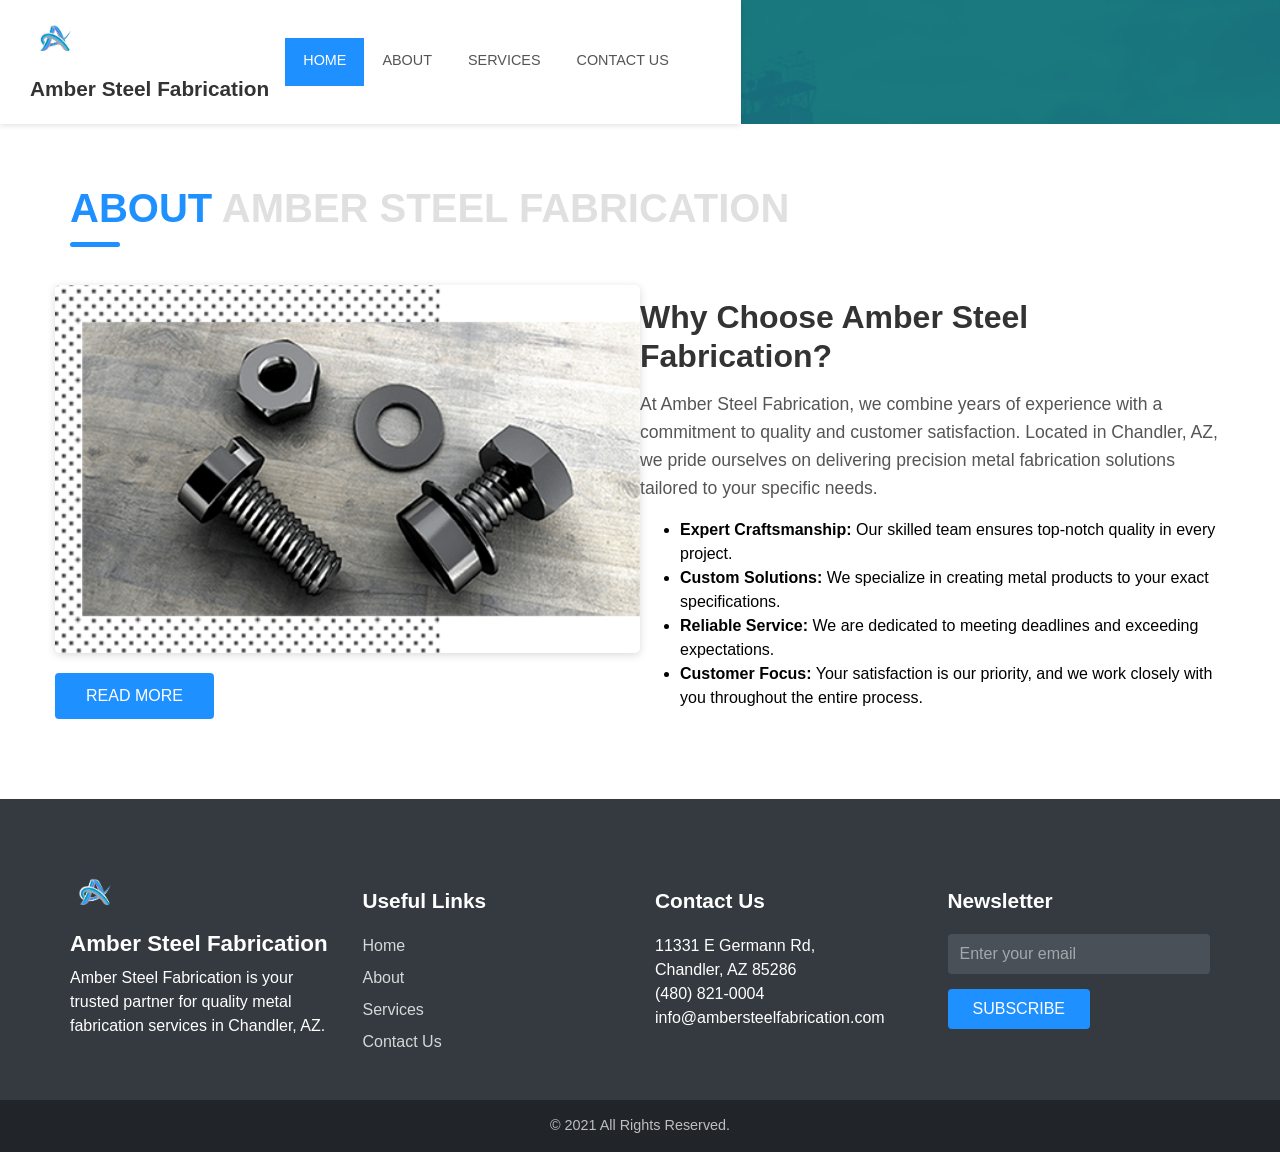
==== about.html @ 75a1a499 "Add files via upload" ====
<!DOCTYPE html>
<html>

<head>
  <!-- Basic -->
  <meta charset="utf-8" />
  <meta http-equiv="X-UA-Compatible" content="IE=edge" />
  <!-- Mobile Metas -->
  <meta name="viewport" content="width=device-width, initial-scale=1, shrink-to-fit=no" />
  <!-- Site Metas -->
  <meta name="keywords" content="" />
  <meta name="description" content="" />
  <meta name="author" content="" />

  <title>ABOUT</title>

  <!-- bootstrap core css -->
  <link rel="stylesheet" type="text/css" href="css/bootstrap.css" />

  <!-- fonts style -->
  <link href="https://fonts.googleapis.com/css?family=Open+Sans:400,700|Poppins:400,600,700&display=swap" rel="stylesheet" />

  <!-- Custom styles for this template -->
  <link href="css/style.css" rel="stylesheet" />
  <!-- responsive style -->
  <link href="css/responsive.css" rel="stylesheet" />
</head>

<body class="sub_page">
  <div class="hero_area">
       <!-- header section strats -->

<header class="header_section">
  <div class="container-fluid">
      <nav class="navbar navbar-expand-lg custom_nav-container">
          <a class="navbar-brand" href="index.html">
              <img src="images/logo.png" alt="" style="width: 50px; height: auto;" />
              <span>
                  Amber Steel Fabrication
              </span>
          </a>
          <button class="navbar-toggler" type="button" data-toggle="collapse" data-target="#navbarSupportedContent"
              aria-controls="navbarSupportedContent" aria-expanded="false" aria-label="Toggle navigation">
              <span class="navbar-toggler-icon"></span>
          </button>

          <div class="collapse navbar-collapse ml-auto" id="navbarSupportedContent">
              <ul class="navbar-nav  ">
                  <li class="nav-item active">
                      <a class="nav-link" href="index.html">Home <span class="sr-only">(current)</span></a>
                  </li>
                  <li class="nav-item">
                      <a class="nav-link" href="about.html">About</a>
                  </li>
                  <li class="nav-item">
                      <a class="nav-link" href="service.html">Services</a>
                  </li>
                  <li class="nav-item">
                      <a class="nav-link" href="contact.html">Contact us</a>
                  </li>
              </ul>
              <form class="form-inline my-2 my-lg-0 ml-0 ml-lg-4 mb-3 mb-lg-0">
                
                  <button class="btn  my-2 my-sm-0 nav_search-btn" type="submit"></button>
              </form>
          </div>
      </nav>
  </div>
</header>
<!-- end header section -->
  </div>

  <!-- about section -->
<section class="about_section layout_padding">
  <div class="container">
      <div class="heading_container">
          <h2><span>About</span> Amber Steel Fabrication</h2>
      </div>
      <div class="row">
          <div class="col-md-6 px-0">
              <div class="img_container">
                  <div class="img-box">
                      <img src="images/about-img.png" alt="" style="width: 100%; height: auto;" />
                  </div>
                  <div class="btn-box">
                      <a href="about.html">
                          Read More
                      </a>
                  </div>
              </div>
          </div>
          <div class="col-md-6 px-0">
              <div class="detail-box">
                  <h3>
                      Why Choose Amber Steel Fabrication?
                  </h3>
                  <p>
                      At Amber Steel Fabrication, we combine years of experience with a commitment to quality and
                      customer satisfaction. Located in Chandler, AZ, we pride ourselves on delivering precision metal
                      fabrication solutions tailored to your specific needs.
                  </p>
                  <ul style="color: black;">
                      <li><strong>Expert Craftsmanship:</strong> Our skilled team ensures top-notch quality in every
                          project.</li>
                      <li><strong>Custom Solutions:</strong> We specialize in creating metal products to your exact
                          specifications.</li>
                      <li><strong>Reliable Service:</strong> We are dedicated to meeting deadlines and exceeding
                          expectations.</li>
                      <li><strong>Customer Focus:</strong> Your satisfaction is our priority, and we work closely with
                          you throughout the entire process.</li>
                  </ul>
              </div>
          </div>
      </div>
  </div>
</section>
<!-- end about section -->

  <!-- info section -->
<section class="info_section ">
  <div class="container">
      <div class="row">
          <div class="col-md-3">
              <div class="info_logo">
                  <a class="navbar-brand" href="index.html">
                      <img src="images/logo.png" alt="" style="width: 50px; height: auto;" />
                      <span>
                          Amber Steel Fabrication
                      </span>
                  </a>
                  <p>
                      Amber Steel Fabrication is your trusted partner for quality metal fabrication services in
                      Chandler, AZ.
                  </p>
              </div>
          </div>
          <div class="col-md-3">
              <div class="info_links">
                  <h5>
                      Useful Links
                  </h5>
                  <ul>
                      <li>
                          <a href="index.html">
                              Home
                          </a>
                      </li>
                      <li>
                          <a href="about.html">
                              About
                          </a>
                      </li>
                      <li>
                          <a href="service.html">
                              Services
                          </a>
                      </li>
                      <li>
                          <a href="contact.html">
                              Contact Us
                          </a>
                      </li>
                  </ul>
              </div>
          </div>
          <div class="col-md-3">
              <div class="info_info">
                  <h5>
                      Contact Us
                  </h5>
                  <p>
                      11331 E Germann Rd,<br>
                      Chandler, AZ 85286<br>
                      (480) 821-0004<br>
                      info@ambersteelfabrication.com
                  </p>
              </div>
          </div>
          <div class="col-md-3">
              <div class="info_form ">
                  <h5>
                      Newsletter
                  </h5>
                  <form action="">
                      <input type="email" placeholder="Enter your email">
                      <button>
                          Subscribe
                      </button>
                  </form>
              </div>
          </div>
      </div>
  </div>
</section>
<!-- end info_section -->




  <!-- footer section -->
  <footer class="container-fluid footer_section">
    <p>
      &copy; 2021 All Rights Reserved. 
    </p>
  </footer>
  <!-- footer section -->

  <script type="text/javascript" src="js/jquery-3.4.1.min.js"></script>
  <script type="text/javascript" src="js/bootstrap.js"></script>
</body>

</html>
---- css/style.css ----
body {
  font-family: "Roboto", sans-serif; /* Changed font */
  color: #e0e0e0; /* Updated text color */
  background-color: #121212; /* Updated dark background */
}

.layout_padding {
  padding: 60px 0; /* Slightly reduced padding */
}

.layout_padding2 {
  padding: 35px 0; /* Reduced padding */
}

.layout_padding2-top {
  padding-top: 35px; /* Reduced padding */
}

.layout_padding2-bottom {
  padding-bottom: 35px; /* Reduced padding */
}

.layout_padding-top {
  padding-top: 60px; /* Slightly reduced padding */
}

.layout_padding-bottom {
  padding-bottom: 60px; /* Slightly reduced padding */
}

.heading_container {
  display: -webkit-box;
  display: -ms-flexbox;
  display: flex;
  -webkit-box-pack: start; /* Align headings to the left */
      -ms-flex-pack: start;
          justify-content: flex-start;
}

.heading_container h2 {
  position: relative;
  font-weight: 700; /* Bolder heading font */
  text-transform: uppercase;
  padding-bottom: 15px; /* Increased padding */
  font-size: 2.5rem; /* Increased font size */
}

.heading_container h2::before {
  content: "";
  width: 50px; /* Slightly wider */
  height: 5px; /* Reduced height */
  background-color: #1e90ff; /* Updated primary blue */
  border-radius: 5px; /* Less rounded */
  position: absolute;
  bottom: 0;
  left: 0;
}

/*header section*/
.hero_area {
  height: 85vh; /* Reduced height */
  background-image: url(../images/hero-bg.jpg);
  background-size: cover;
  background-position: center; /* Center the background image */
  background-color: rgba(0, 123, 255, 0.8); /* Semi-transparent blue overlay */
  background-blend-mode: overlay; /* Apply overlay blend mode */
  display: -webkit-box;
  display: -ms-flexbox;
  display: flex;
  -webkit-box-align: center;
      -ms-flex-align: center;
          align-items: center; /* Vertically center content */
  position: relative; /* Ensure position for overlay */
}
.hero_area::before {
  content: "";
  position: absolute;
  top: 0;
  left: 0;
  width: 100%;
  height: 100%;
  background: rgba(0, 0, 0, 0.5); /* Dark overlay */
  z-index: 0;
}
.hero_area > * {
  position: relative;
  z-index: 1;
}

.hero_area .top_nav {
  background-color: rgba(28, 28, 28, 0.9); /* Darker transparent background */
  padding: 8px 0; /* Reduced padding */
}

.hero_area .top_nav .contact_link-container {
  display: -webkit-box;
  display: -ms-flexbox;
  display: flex;
  -webkit-box-pack: end; /* Align to the right */
      -ms-flex-pack: end;
          justify-content: flex-end;
}

.hero_area .top_nav .contact_link-container a {
  display: -webkit-box;
  display: -ms-flexbox;
  display: flex;
  -webkit-box-align: center;
      -ms-flex-align: center;
          align-items: center;
  color: #fff; /* White text color */
  font-size: 14px; /* Reduced font size */
  padding: 0 15px; /* Reduced padding */
  border-right: 1px solid rgba(255, 255, 255, 0.3); /* Lighter border */
}

.hero_area .top_nav .contact_link-container a:last-child {
  border-right: none; /* Remove border on last item */
}

.hero_area .top_nav .contact_link-container a img {
  width: 14px; /* Reduced image size */
  margin-right: 5px; /* Increased margin */
}

.sub_page .hero_area {
  height: auto;
}

.sub_page .custom_nav-container.navbar-expand-lg .navbar-nav .nav-item .nav-link {
  padding-bottom: 15px; /* Reduced padding */
}

.hero_area.sub_pages {
  height: auto;
}

.header_section {
  padding: 15px 0; /* Added padding */
  background-color: #fff; /* White background */
  -webkit-box-shadow: 0 2px 5px rgba(0, 0, 0, 0.1);
          box-shadow: 0 2px 5px rgba(0, 0, 0, 0.1); /* Subtle shadow */
}

.header_section .container-fluid {
  padding-right: 30px; /* Increased padding */
  padding-left: 30px; /* Increased padding */
}

.header_section .nav_container {
  margin: 0 auto;
}

#navbarSupportedContent {
  -webkit-box-pack: justify;
      -ms-flex-pack: justify;
          justify-content: space-between;
  padding: 0; /* Removed padding */
}

.custom_nav-container.navbar-expand-lg {
  z-index: 99999;
  padding: 0;
  -webkit-box-align: center;
      -ms-flex-align: center;
          align-items: center;
}

.custom_nav-container.navbar-expand-lg .navbar-nav .nav-item .nav-link {
  padding: 12px 18px; /* Adjusted padding */
  color: #555; /* Darker text */
  text-align: center;
  text-transform: uppercase;
  font-size: 0.9rem; /* Slightly smaller font */
  -webkit-transition: all 0.3s ease;
  transition: all 0.3s ease; /* Smooth transition */
}

.custom_nav-container.navbar-expand-lg .navbar-nav .nav-item:hover .nav-link, .custom_nav-container.navbar-expand-lg .navbar-nav .nav-item.active .nav-link {
  background-color: #1e90ff; /* Updated primary blue */
  color: #fff;
}

.custom_nav-container.navbar-expand-lg .form-inline input {
  background-color: #f2f2f2; /* Light gray */
  border: 1px solid #ddd; /* Added border */
  outline: none;
  width: 220px; /* Reduced width */
  height: 38px; /* Reduced height */
  border-radius: 4px; /* Less rounded */
  padding-left: 12px; /* Reduced padding */
  color: #555;
}

.custom_nav-container.navbar-expand-lg .form-inline input::-webkit-input-placeholder {
  color: #999;
}

.custom_nav-container.navbar-expand-lg .form-inline input:-ms-input-placeholder {
  color: #999;
}

.custom_nav-container.navbar-expand-lg .form-inline input::-ms-input-placeholder {
  color: #999;
}

.custom_nav-container.navbar-expand-lg .form-inline input::placeholder {
  color: #999;
}

.custom_nav-container.navbar-expand-lg .form-inline button {
  margin-left: -40px; /* Adjusted margin */
  background: none; /* Transparent background */
  border: none;
  color: #555;
  cursor: pointer;
}

a,
a:hover,
a:focus {
  text-decoration: none;
}

a:hover,
a:focus {
  color: #1e90ff; /* Updated primary blue on hover */
}

.btn,
.btn:focus {
  outline: none !important;
  -webkit-box-shadow: none;
          box-shadow: none;
}

.custom_nav-container .nav_search-btn {
  background-image: url(../images/search-icon.png);
  background-size: 16px; /* Reduced size */
  background-repeat: no-repeat;
  background-position: center; /* Center the icon */
  width: 32px; /* Reduced width */
  height: 32px; /* Reduced height */
  padding: 0;
  border: none;
  opacity: 0.7; /* Reduced opacity */
  -webkit-transition: opacity 0.3s ease;
  transition: opacity 0.3s ease;
}

.custom_nav-container .nav_search-btn:hover {
  opacity: 1; /* Full opacity on hover */
}

.navbar-brand {
  display: -webkit-box;
  display: -ms-flexbox;
  display: flex;
  -webkit-box-orient: vertical;
  -webkit-box-direction: normal;
      -ms-flex-direction: column;
          flex-direction: column;
  -webkit-box-align: start;
      -ms-flex-align: start;
          align-items: flex-start;
}

.navbar-brand img {
  width: 35px; /* Reduced image size */
  margin-bottom: 3px; /* Added margin */
}

.navbar-brand span {
  font-weight: 700; /* Bolder font */
  color: #333;
  font-size: 1.3rem;
}

.custom_nav-container .navbar-toggler {
  outline: none;
  border: none; /* Remove border */
}

.custom_nav-container .navbar-toggler .navbar-toggler-icon {
  background-image: url(../images/menu.png);
  background-size: 40px; /* Reduced size */
}

/*end header section*/
/* slider section */
.slider_section {
  display: -webkit-box;
  display: -ms-flexbox;
  display: flex;
  -webkit-box-orient: vertical;
  -webkit-box-direction: normal;
      -ms-flex-direction: column;
          flex-direction: column;
  height: 70vh; /* Reduced height */
  -webkit-box-pack: center;
      -ms-flex-pack: center;
          justify-content: center;
  background-image: url(../images/slider-bg.jpg);
  background-size: cover;
  background-position: center;
  color: #fff; /* White text color */
  text-align: center; /* Center align text */
  position: relative;
}
.slider_section::before {
  content: "";
  position: absolute;
  top: 0;
  left: 0;
  width: 100%;
  height: 100%;
  background: rgba(0, 0, 0, 0.4); /* Slightly lighter overlay */
  z-index: 0;
}
.slider_section > * {
  position: relative;
  z-index: 1;
}

.slider_section .row {
  -webkit-box-align: center;
      -ms-flex-align: center;
          align-items: center;
}

.slider_section .detail-box {
  width: 80%; /* Adjusted width */
  margin: 0 auto;
}

.slider_section .detail-box h1 {
  text-transform: uppercase;
  font-size: 3rem; /* Reduced font size */
  color: #fff; /* White color */
  line-height: 45px; /* Adjusted line height */
  font-weight: 700; /* Bolder font */
  margin-bottom: 15px; /* Added margin */
}

.slider_section .detail-box h1 span {
  color: #ffc107; /* Accent color */
}

.slider_section .detail-box p {
  margin-top: 15px;
  font-size: 1.1rem; /* Increased font size */
  color: rgba(255, 255, 255, 0.8); /* Lighter text */
}

.slider_section .detail-box .btn-box {
  display: -webkit-box;
  display: -ms-flexbox;
  display: flex;
  -webkit-box-pack: center;
      -ms-flex-pack: center;
          justify-content: center;
  margin-top: 25px;
}

.slider_section .detail-box .btn-box a {
  width: 160px; /* Reduced width */
  text-align: center;
  margin: 5px;
}

.slider_section .detail-box .btn-box .btn-1 {
  display: inline-block;
  padding: 10px 25px; /* Adjusted padding */
  background-color: #1e90ff; /* Updated primary blue */
  color: #ffffff;
  -webkit-transition: all 0.3s;
  transition: all 0.3s;
  border: 1px solid transparent;
  border-radius: 4px; /* Added border-radius */
}

.slider_section .detail-box .btn-box .btn-1:hover {
  background-color: transparent;
  border-color: #fff; /* White border */
  color: #fff;
}

.slider_section .detail-box .btn-box .btn-2 {
  display: inline-block;
  padding: 10px 25px; /* Adjusted padding */
  background-color: rgba(255, 255, 255, 0.2); /* Transparent white */
  color: #ffffff;
  -webkit-transition: all 0.3s;
  transition: all 0.3s;
  border: 1px solid transparent;
  border-radius: 4px; /* Added border-radius */
}

.slider_section .detail-box .btn-box .btn-2:hover {
  background-color: #fff;
  color: #333;
}

.slider_section .img-box {
  display: none; /* Hide image box */
}

.slider_section .idicator_container {
  position: absolute; /* Changed to absolute */
  bottom: 20px; /* Adjusted bottom */
  left: 0;
  right: 0;
}

.slider_section ol.carousel-indicators {
  margin: 0 auto; /* Center indicators */
  bottom: 0; /* Adjusted bottom */
  -webkit-box-pack: center;
      -ms-flex-pack: center;
          justify-content: center;
  width: auto; /* Adjusted width */
}

.slider_section ol.carousel-indicators li {
  width: 12px; /* Reduced width */
  height: 12px; /* Reduced height */
  border-radius: 50%; /* Fully rounded */
  text-align: center;
  background-color: rgba(255, 255, 255, 0.5); /* Semi-transparent white */
  opacity: 1;
  border: none;
  margin: 0 5px; /* Adjusted margin */
}

.slider_section ol.carousel-indicators li.active {
  background-color: #fff; /* White color */
}

.about_section {
  background-color: #fff; /* White background */
}

.about_section .row {
  -webkit-box-align: center;
      -ms-flex-align: center;
          align-items: center;
}

.about_section .heading_container {
  -webkit-box-pack: start;
      -ms-flex-pack: start;
          justify-content: flex-start;
  margin-bottom: 30px;
  text-align: left; /* Align text to the left */
}

.about_section .heading_container h2 span {
  color: #1e90ff; /* Updated primary blue */
}

.about_section .heading_container h2::before {
  left: 0; /* Align to the left */
  -webkit-transform: translateX(0);
          transform: translateX(0);
}

.about_section .img_container {
  margin-right: 0; /* Removed margin */
  margin-bottom: 20px; /* Added margin */
}

.about_section .img_container .img-box img {
  width: 100%;
  border-radius: 5px; /* Added border-radius */
  -webkit-box-shadow: 0 2px 8px rgba(0, 0, 0, 0.15);
          box-shadow: 0 2px 8px rgba(0, 0, 0, 0.15); /* Subtle shadow */
}

.about_section .img_container .btn-box {
  display: -webkit-box;
  display: -ms-flexbox;
  display: flex;
  -webkit-box-pack: start;
      -ms-flex-pack: start;
          justify-content: flex-start;
  margin-top: 20px;
}

.about_section .img_container .btn-box a {
  display: inline-block;
  padding: 10px 30px; /* Adjusted padding */
  background-color: #1e90ff; /* Updated primary blue */
  color: #ffffff;
  -webkit-transition: all 0.3s;
  transition: all 0.3s;
  border: 1px solid transparent;
  text-transform: uppercase;
  border-radius: 4px; /* Added border-radius */
}

.about_section .img_container .btn-box a:hover {
  background-color: transparent;
  border-color: #1e90ff; /* Updated primary blue border */
  color: #1e90ff;
}

.about_section .detail-box {
  background-color: transparent; /* Transparent background */
  padding: 0; /* Removed padding */
}

.about_section .detail-box h3 {
  font-size: 2rem;
  font-weight: 700;
  margin-bottom: 15px;
  color: #333;
}

.about_section .detail-box p {
  font-size: 1.1rem;
  line-height: 1.6;
  color: #555;
}

.service_section {
  background-color: #f8f9fa; /* Light gray background */
  margin-bottom: 70px; /* Reduced margin */
}

.service_section .heading_container {
  color: #333;
  text-align: center; /* Center align heading */
}

.service_section .heading_container h2::before {
  left: 50%;
  -webkit-transform: translateX(-50%);
          transform: translateX(-50%);
}

.service_section .service_container {
  display: -webkit-box;
  display: -ms-flexbox;
  display: flex;
  -ms-flex-wrap: wrap;
      flex-wrap: wrap;
  -webkit-box-pack: center;
      -ms-flex-pack: center;
          justify-content: center;
}

.service_section .service_container .box {
  -ms-flex-preferred-size: 30%; /* Adjusted size */
      flex-basis: 30%;
  margin: 15px; /* Increased margin */
  background-color: #fff; /* White background */
  padding: 20px; /* Increased padding */
  text-align: center;
  border-radius: 5px; /* Added border-radius */
  -webkit-box-shadow: 0 2px 8px rgba(0, 0, 0, 0.15);
          box-shadow: 0 2px 8px rgba(0, 0, 0, 0.15); /* Subtle shadow */
  -webkit-transition: -webkit-transform 0.3s ease;
  transition: -webkit-transform 0.3s ease;
  transition: transform 0.3s ease;
  transition: transform 0.3s ease, -webkit-transform 0.3s ease;
}

.service_section .service_container .box:hover {
  -webkit-transform: translateY(-5px);
          transform: translateY(-5px); /* Slight lift on hover */
}

.service_section .service_container .box .img-box img {
  width: 100%;
  border-radius: 5px; /* Added border-radius */
}

.service_section .service_container .box .detail-box {
  margin-top: 20px;
}

.service_section .service_container .box .detail-box h6 {
  font-size: 1.2rem;
  font-weight: 600;
  text-transform: uppercase;
  margin-bottom: 15px;
  color: #333;
}

.service_section .service_container .box .detail-box p {
  font-size: 1rem;
  line-height: 1.5;
  color: #555;
}

.service_section .service_container .box .detail-box a {
  display: inline-block;
  padding: 8px 25px; /* Adjusted padding */
  background-color: #1e90ff; /* Updated primary blue */
  color: #ffffff;
  -webkit-transition: all 0.3s;
  transition: all 0.3s;
  border: 1px solid transparent;
  margin-top: 15px;
  border-radius: 4px; /* Added border-radius */
}

.service_section .service_container .box .detail-box a:hover {
  background-color: transparent;
  border-color: #1e90ff; /* Updated primary blue border */
  color: #1e90ff;
}

.product_section {
  background-color: #fff; /* White background */
}

.product_section .heading_container {
  text-align: center;
  margin-bottom: 30px;
}

.product_section .heading_container h2::before {
  left: 50%;
  -webkit-transform: translateX(-50%);
          transform: translateX(-50%);
}

.product_section .product_container {
  display: -webkit-box;
  display: -ms-flexbox;
  display: flex;
  -ms-flex-wrap: wrap;
      flex-wrap: wrap;
  -webkit-box-pack: center;
      -ms-flex-pack: center;
          justify-content: center;
  padding-top: 20px;
}

.product_section .product_container .box {
  width: 240px; /* Adjusted width */
  margin: 15px; /* Increased margin */
  border-radius: 5px; /* Added border-radius */
  overflow: hidden; /* Hide overflow */
  -webkit-box-shadow: 0 2px 8px rgba(0, 0, 0, 0.15);
          box-shadow: 0 2px 8px rgba(0, 0, 0, 0.15); /* Subtle shadow */
  -webkit-transition: -webkit-transform 0.3s ease;
  transition: -webkit-transform 0.3s ease;
  transition: transform 0.3s ease;
  transition: transform 0.3s ease, -webkit-transform 0.3s ease;
}

.product_section .product_container .box:hover {
  -webkit-transform: scale(1.05);
          transform: scale(1.05); /* Slight zoom on hover */
}

.product_section .product_container .box img {
  width: 100%;
  height: auto;
  display: block;
}

.product_section .btn-box {
  display: -webkit-box;
  display: -ms-flexbox;
  display: flex;
  -webkit-box-pack: center;
      -ms-flex-pack: center;
          justify-content: center;
  margin-top: 35px;
}

.product_section .btn-box a {
  display: inline-block;
  padding: 10px 30px; /* Adjusted padding */
  background-color: #1e90ff; /* Updated primary blue */
  color: #ffffff;
  -webkit-transition: all 0.3s;
  transition: all 0.3s;
  border: 1px solid transparent;
  text-transform: uppercase;
  border-radius: 4px; /* Added border-radius */
}

.product_section .btn-box a:hover {
  background-color: transparent;
  border-color: #1e90ff; /* Updated primary blue border */
  color: #1e90ff;
}

.client_section {
  background-image: url(../images/client-bg.jpg);
  background-size: cover;
  background-position: center;
  color: #fff;
  text-align: center;
  padding: 70px 0; /* Adjusted padding */
}

.client_section .heading_container {
  -webkit-box-pack: center;
      -ms-flex-pack: center;
          justify-content: center;
  margin-bottom: 40px;
}

.client_section .heading_container h2::before {
  left: 50%;
  -webkit-transform: translateX(-50%);
          transform: translateX(-50%);
}

.client_section #carouselExampleControls {
  padding: 0 15%; /* Adjusted padding */
}

.client_section .box {
  display: -webkit-box;
  display: -ms-flexbox;
  display: flex;
  -webkit-box-orient: vertical;
  -webkit-box-direction: normal;
      -ms-flex-direction: column;
          flex-direction: column;
  -webkit-box-align: center;
      -ms-flex-align: center;
          align-items: center;
  margin: 35px; /* Reduced margin */
}

.client_section .box .img-box {
  width: 120px; /* Adjusted width */
  height: 120px; /* Adjusted height */
  border-radius: 50%; /* Circular */
  overflow: hidden;
  margin-bottom: 20px; /* Added margin */
}

.client_section .box .img-box img {
  width: 100%;
  height: 100%;
  -o-object-fit: cover;
     object-fit: cover;
}

.client_section .box .detail-box {
  display: -webkit-box;
  display: -ms-flexbox;
  display: flex;
  -webkit-box-orient: vertical;
  -webkit-box-direction: normal;
      -ms-flex-direction: column;
          flex-direction: column;
  -webkit-box-align: center;
      -ms-flex-align: center;
          align-items: center;
  margin-top: 25px;
}

.client_section .box .detail-box h4 {
  font-weight: 600;
  font-size: 1.1rem;
  padding: 0 10px;
  border-bottom: 1px solid rgba(255, 255, 255, 0.5); /* Semi-transparent border */
  margin-bottom: 10px;
}

.client_section .box .detail-box p {
  margin-top: 15px;
  font-size: 1rem;
  line-height: 1.6;
  color: rgba(255, 255, 255, 0.8); /* Lighter text */
}

.client_section .carousel-control-prev,
.client_section .carousel-control-next {
  position: absolute;
  top: 50%;
  width: 40px; /* Reduced width */
  height: 40px; /* Reduced height */
  border: none;
  opacity: 0.7; /* Reduced opacity */
  background-repeat: no-repeat;
  background-size: 8px; /* Reduced size */
  background-position: center;
  background-color: rgba(255, 255, 255, 0.2); /* Semi-transparent white */
  border-radius: 50%; /* Circular */
  -webkit-transform: translateY(-50%);
          transform: translateY(-50%);
  -webkit-transition: all 0.3s ease;
  transition: all 0.3s ease;
}

.client_section .carousel-control-prev:hover,
.client_section .carousel-control-next:hover {
  background-color: #1e90ff; /* Updated primary blue */
  opacity: 1; /* Full opacity */
}

.client_section .carousel-control-prev {
  background-image: url(../images/prev.png);
  left: 15px; /* Adjusted position */
}

.client_section .carousel-control-prev:hover {
  background-image: url(../images/prev-white.png);
}

.client_section .carousel-control-next {
  left: initial;
  background-image: url(../images/next.png);
  right: 15px; /* Adjusted position */
}

.client_section .carousel-control-next:hover {
  background-image: url(../images/next-white.png);
}

.metal_section {
  background-image: url(../images/metal-bg.jpg);
  background-size: cover;
  background-position: center;
  color: #fff;
  text-align: center;
  padding: 80px 0; /* Adjusted padding */
}

.metal_section .detail-box {
  padding: 0;
}

.metal_section .detail-box h2 {
  font-size: 2.8rem;
  font-weight: 700;
  text-transform: uppercase;
  margin-bottom: 20px;
}

.metal_section .detail-box a {
  display: inline-block;
  padding: 12px 50px; /* Adjusted padding */
  background-color: #1e90ff; /* Updated primary blue */
  color: #ffffff;
  -webkit-transition: all 0.3s;
  transition: all 0.3s;
  border: 1px solid transparent;
  border-radius: 4px; /* Added border-radius */
}

.metal_section .detail-box a:hover {
  background-color: transparent;
  border-color: #fff; /* White border */
  color: #fff;
}

/* contact section */
.contact_section {
  background-color: #f8f9fa; /* Light gray background */
}

.contact_section .row {
  -webkit-box-align: center;
      -ms-flex-align: center;
          align-items: center;
}

.contact_section .heading_container {
  text-align: center;
  margin-bottom: 30px;
}

.contact_section .heading_container h2::before {
  left: 50%;
  -webkit-transform: translateX(-50%);
          transform: translateX(-50%);
}

.contact_section .contact_form-container {
  margin-top: 30px;
}

.contact_section .contact_form-container input {
  border: 1px solid #ddd; /* Added border */
  outline: none;
  color: #555;
  height: 45px;
  width: 100%;
  margin: 12px 0; /* Adjusted margin */
  padding-left: 15px;
  background-color: #fff; /* White background */
  border-radius: 4px; /* Added border-radius */
  -webkit-box-shadow: none;
          box-shadow: none; /* Removed shadow */
}

.contact_section .contact_form-container input::-webkit-input-placeholder {
  color: #999;
  text-transform: uppercase;
  font-size: 0.9rem;
}

.contact_section .contact_form-container input:-ms-input-placeholder {
  color: #999;
  text-transform: uppercase;
  font-size: 0.9rem;
}

.contact_section .contact_form-container input::-ms-input-placeholder {
  color: #999;
  text-transform: uppercase;
  font-size: 0.9rem;
}

.contact_section .contact_form-container input::placeholder {
  color: #999;
  text-transform: uppercase;
  font-size: 0.9rem;
}

.contact_section .contact_form-container input.message_input {
  height: 120px;
  resize: vertical; /* Allow vertical resizing */
}

.contact_section .contact_form-container button {
  display: inline-block;
  padding: 10px 40px; /* Adjusted padding */
  background-color: #1e90ff; /* Updated primary blue */
  color: #ffffff;
  -webkit-transition: all 0.3s;
  transition: all 0.3s;
  border: 1px solid transparent;
  text-transform: uppercase;
  margin-top: 25px;
  font-weight: 600;
  border-radius: 4px; /* Added border-radius */
}

.contact_section .contact_form-container button:hover {
  background-color: transparent;
  border-color: #1e90ff; /* Updated primary blue border */
  color: #1e90ff;
}

.contact_section .img-box img {
  width: 100%;
  border-radius: 5px; /* Added border-radius */
  -webkit-box-shadow: 0 2px 8px rgba(0, 0, 0, 0.15);
          box-shadow: 0 2px 8px rgba(0, 0, 0, 0.15); /* Subtle shadow */
}

/* end contact section */
.info_section {
  background-color: #343a40; /* Dark gray background */
  color: #fff;
  padding: 70px 0 30px 0; /* Adjusted padding */
}

.info_section h5 {
  margin: 20px 0;
  font-size: 1.3rem;
  font-weight: 600;
}

.info_section .info_logo {
  display: -webkit-box;
  display: -ms-flexbox;
  display: flex;
  -webkit-box-orient: vertical;
  -webkit-box-direction: normal;
      -ms-flex-direction: column;
          flex-direction: column;
  -webkit-box-align: start;
      -ms-flex-align: start;
          align-items: flex-start;
}

.info_section .info_logo .navbar-brand img {
  width: 40px;
}

.info_section .info_logo .navbar-brand span {
  font-size: 1.4rem;
  color: #fff;
}

.info_section .info_links ul {
  padding: 0;
}

.info_section .info_links ul li {
  list-style-type: none;
  margin-bottom: 8px; /* Added margin */
}

.info_section .info_links ul li a {
  color: rgba(255, 255, 255, 0.8); /* Lighter text */
  -webkit-transition: color 0.3s ease;
  transition: color 0.3s ease;
}

.info_section .info_links ul li a:hover {
  color: #fff;
}

.info_section .info_form form input {
  outline: none;
  border: none;
  width: 100%;
  padding: 8px 12px; /* Adjusted padding */
  border-radius: 4px; /* Added border-radius */
  background-color: #495057; /* Darker gray */
  color: #fff;
}

.info_section .info_form form input::-webkit-input-placeholder {
  color: rgba(255, 255, 255, 0.5); /* Lighter text */
}

.info_section .info_form form input:-ms-input-placeholder {
  color: rgba(255, 255, 255, 0.5); /* Lighter text */
}

.info_section .info_form form input::-ms-input-placeholder {
  color: rgba(255, 255, 255, 0.5); /* Lighter text */
}

.info_section .info_form form input::placeholder {
  color: rgba(255, 255, 255, 0.5); /* Lighter text */
}

.info_section .info_form form button {
  padding: 8px 25px; /* Adjusted padding */
  outline: none;
  border: none;
  color: #fff;
  background: #1e90ff; /* Updated primary blue */
  border-radius: 4px; /* Added border-radius */
  margin-top: 15px;
  text-transform: uppercase;
  -webkit-transition: background-color 0.3s ease;
  transition: background-color 0.3s ease;
}

.info_section .info_form form button:hover {
  background-color: #0056b3; /* Darker blue on hover */
}

.info_section .info_form .social_box {
  margin-top: 30px;
  width: 100%;
  display: -webkit-box;
  display: -ms-flexbox;
  display: flex;
  -webkit-box-pack: center;
      -ms-flex-pack: center;
          justify-content: center;
}

.info_section .info_form .social_box a {
  margin: 0 8px;
  display: -webkit-box;
  display: -ms-flexbox;
  display: flex;
  -webkit-box-align: center;
      -ms-flex-align: center;
          align-items: center;
  -webkit-box-pack: center;
      -ms-flex-pack: center;
          justify-content: center;
  width: 35px;
  height: 35px;
  border-radius: 50%;
  background-color: rgba(255, 255, 255, 0.1); /* Subtle background */
  color: #fff;
  -webkit-transition: all 0.3s ease;
  transition: all 0.3s ease;
}

.info_section .info_form .social_box a:hover {
  background-color: #1e90ff; /* Updated primary blue on hover */
}

.info_section .info_form .social_box a i {
  font-size: 1.2rem;
}

/* footer section*/
.footer_section {
  font-weight: 500;
  display: -webkit-box;
  display: -ms-flexbox;
  display: flex;
  -webkit-box-pack: center;
      -ms-flex-pack: center;
          justify-content: center;
  padding: 15px; /* Reduced padding */
  background-color: #212529; /* Even darker background */
}

.footer_section p {
  color: rgba(255, 255, 255, 0.7);
  margin: 0;
  text-align: center;
  font-size: 0.9rem;
}

.footer_section a {
  color: rgba(255, 255, 255, 0.7);
  -webkit-transition: color 0.3s ease;
  transition: color 0.3s ease;
}

.footer_section a:hover {
  color: #fff;
}

/* end footer section*/
/*# sourceMappingURL=style.css.map */
---- css/responsive.css ----
@media (max-width: 1120px) {}

@media (max-width: 992px) {
  .hero_area {
    height: auto;
  }

  .navbar-nav {
    align-items: center;
  }

  .custom_nav-container .navbar-toggler {
    margin-bottom: 15px;
  }

  .custom_nav-container.navbar-expand-lg .navbar-nav .nav-item .nav-link {
    padding: 15px 25px;
    margin: 5px 0;
  }

  .custom_nav-container.navbar-expand-lg .form-inline {
    justify-content: center;
  }

  .hero_area .top_nav {
    display: none;
  }

  .custom_nav-container.navbar-expand-lg {
    padding-top: 10px;
    align-items: center;
  }

  .slider_section {
    padding: 45px 0 150px 0;
  }

  .sub_page .custom_nav-container.navbar-expand-lg .navbar-nav .nav-item .nav-link {
    padding-bottom: 15px;
  }
}

@media (max-width: 768px) {
  .slider_section ol.carousel-indicators {
    justify-content: center;
  }

  .slider_section {
    text-align: center;
  }

  .slider_section .img-box {
    margin-top: 35px;
  }

  .slider_section .detail-box .btn-box {
    justify-content: center;
    flex-wrap: wrap;
  }

  .about_section .heading_container {
    margin-bottom: 0;
  }

  .about_section .row {
    flex-direction: column-reverse;
  }

  .service_section .service_container {
    flex-wrap: wrap;
  }

  .service_section .service_container .box.b1,
  .service_section .service_container .box.b2,
  .service_section .service_container .box.b3 {
    transform: none;
    margin-top: 45px;
    flex-basis: 100%;
  }

  .service_section {
    margin-bottom: 0;
    padding-bottom: 75px;
  }

  .metal_section {
    padding: 0;
  }

  .metal_section .detail-box {
    text-align: center;
  }

  .contact_section .img-box {
    margin-top: 30px;
  }

  .info_section .row .col-md-3 {

    display: flex;
    justify-content: center;
    text-align: center;

  }

  .info_section .info_logo {
    align-items: center;
  }

  .info_section .info_form .social_box {
    justify-content: center;
  }

  .info_section .info_form .social_box a {
    margin: 0 5px;
  }
}

@media (max-width: 576px) {
  .slider_section .detail-box h1 {
    font-size: 3.5rem;
    line-height: 55px;
  }
}

@media (max-width: 480px) {}

@media (max-width: 420px) {}

@media (max-width: 376px) {
  .slider_section .detail-box h1 {
    font-size: 3rem;
    line-height: 45px;
  }
}

@media (min-width: 1200px) {
  .container {
    max-width: 1170px;
  }
}
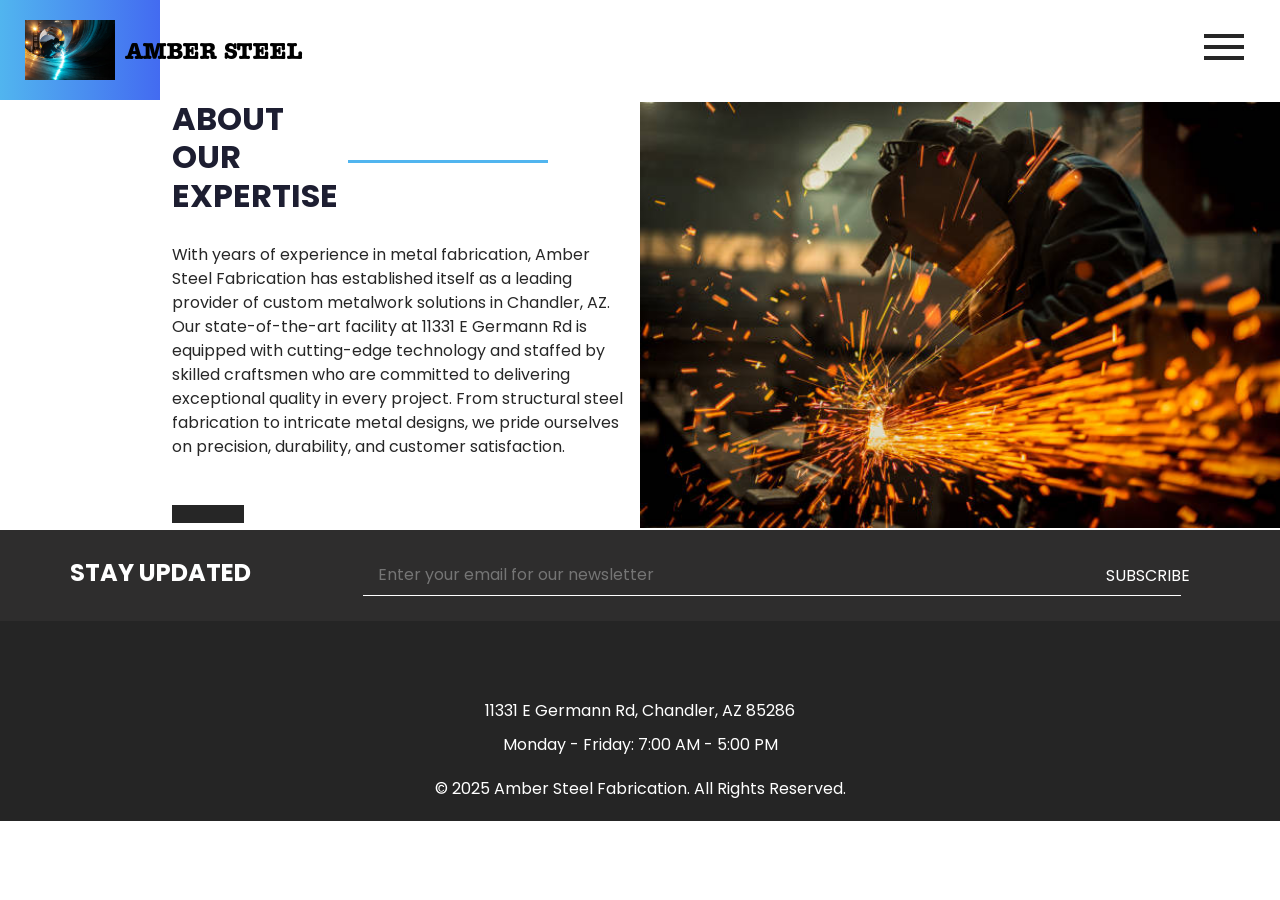
==== commit c738e28f: "Add files via upload" ====
--- a/about.html
+++ b/about.html
@@ -13,12 +13,16 @@
   <meta name="author" content="" />
 
   <title>ABOUT</title>
+  <!-- slider stylesheet -->
+  <link rel="stylesheet" type="text/css"
+    href="https://cdnjs.cloudflare.com/ajax/libs/OwlCarousel2/2.3.4/assets/owl.carousel.min.css" />
 
   <!-- bootstrap core css -->
   <link rel="stylesheet" type="text/css" href="css/bootstrap.css" />
 
   <!-- fonts style -->
-  <link href="https://fonts.googleapis.com/css?family=Open+Sans:400,700|Poppins:400,600,700&display=swap" rel="stylesheet" />
+  <link href="https://fonts.googleapis.com/css?family=Open+Sans:400,700|Poppins:400,700|Raleway:400,700&display=swap"
+    rel="stylesheet" />
 
   <!-- Custom styles for this template -->
   <link href="css/style.css" rel="stylesheet" />
@@ -28,185 +32,158 @@
 
 <body class="sub_page">
   <div class="hero_area">
-       <!-- header section strats -->
+     <!-- header section strats -->
+     <header class="header_section">
+      <div class="container-fluid">
+        <nav class="navbar navbar-expand-lg custom_nav-container">
+          <a class="navbar-brand" href="index.html">
+            <img src="images/1.jpg" alt="Amber Steel Fabrication Logo" style="max-width: 100%; height: auto; width: auto; max-height: 60px; object-fit: contain;"/>
+            <span style="color: black;">
+              Amber Steel
+            </span>
+          </a>
 
-<header class="header_section">
-  <div class="container-fluid">
-      <nav class="navbar navbar-expand-lg custom_nav-container">
-          <a class="navbar-brand" href="index.html">
-              <img src="images/logo.png" alt="" style="width: 50px; height: auto;" />
-              <span>
-                  Amber Steel Fabrication
-              </span>
-          </a>
-          <button class="navbar-toggler" type="button" data-toggle="collapse" data-target="#navbarSupportedContent"
-              aria-controls="navbarSupportedContent" aria-expanded="false" aria-label="Toggle navigation">
-              <span class="navbar-toggler-icon"></span>
-          </button>
-
-          <div class="collapse navbar-collapse ml-auto" id="navbarSupportedContent">
-              <ul class="navbar-nav  ">
-                  <li class="nav-item active">
-                      <a class="nav-link" href="index.html">Home <span class="sr-only">(current)</span></a>
-                  </li>
-                  <li class="nav-item">
-                      <a class="nav-link" href="about.html">About</a>
-                  </li>
-                  <li class="nav-item">
-                      <a class="nav-link" href="service.html">Services</a>
-                  </li>
-                  <li class="nav-item">
-                      <a class="nav-link" href="contact.html">Contact us</a>
-                  </li>
-              </ul>
-              <form class="form-inline my-2 my-lg-0 ml-0 ml-lg-4 mb-3 mb-lg-0">
-                
-                  <button class="btn  my-2 my-sm-0 nav_search-btn" type="submit"></button>
-              </form>
+          <div class="navbar-collapse" id="">
+            <div class="custom_menu-btn">
+              <button onclick="openNav()">
+                <span class="s-1"> </span>
+                <span class="s-2"> </span>
+                <span class="s-3"> </span>
+              </button>
+            </div>
+            <div id="myNav" class="overlay">
+              <div class="overlay-content">
+                <a href="index.html">HOME</a>
+                <a href="about.html">ABOUT</a>
+                <a href="contact.html">Contact Us</a>
+              </div>
+            </div>
           </div>
-      </nav>
-  </div>
-</header>
-<!-- end header section -->
+        </nav>
+      </div>
+    </header>
+    <!-- end header section -->
   </div>
 
-  <!-- about section -->
-<section class="about_section layout_padding">
-  <div class="container">
-      <div class="heading_container">
-          <h2><span>About</span> Amber Steel Fabrication</h2>
+<!-- about section -->
+<section class="about_section">
+  <div class="container-fluid">
+    <div class="row">
+      <div class="col-md-5 offset-md-1">
+        <div class="detail-box">
+          <div class="heading_container">
+            <h2>
+              About <br>
+              Our <br>
+              Expertise
+            </h2>
+            <hr>
+          </div>
+          <p>
+            With years of experience in metal fabrication, Amber Steel Fabrication has established itself as a leading 
+            provider of custom metalwork solutions in Chandler, AZ. Our state-of-the-art facility at 11331 E Germann Rd 
+            is equipped with cutting-edge technology and staffed by skilled craftsmen who are committed to delivering 
+            exceptional quality in every project. From structural steel fabrication to intricate metal designs, 
+            we pride ourselves on precision, durability, and customer satisfaction.
+          </p>
+          <a href="about.html">
+           
+          </a>
+        </div>
       </div>
-      <div class="row">
-          <div class="col-md-6 px-0">
-              <div class="img_container">
-                  <div class="img-box">
-                      <img src="images/about-img.png" alt="" style="width: 100%; height: auto;" />
-                  </div>
-                  <div class="btn-box">
-                      <a href="about.html">
-                          Read More
-                      </a>
-                  </div>
-              </div>
-          </div>
-          <div class="col-md-6 px-0">
-              <div class="detail-box">
-                  <h3>
-                      Why Choose Amber Steel Fabrication?
-                  </h3>
-                  <p>
-                      At Amber Steel Fabrication, we combine years of experience with a commitment to quality and
-                      customer satisfaction. Located in Chandler, AZ, we pride ourselves on delivering precision metal
-                      fabrication solutions tailored to your specific needs.
-                  </p>
-                  <ul style="color: black;">
-                      <li><strong>Expert Craftsmanship:</strong> Our skilled team ensures top-notch quality in every
-                          project.</li>
-                      <li><strong>Custom Solutions:</strong> We specialize in creating metal products to your exact
-                          specifications.</li>
-                      <li><strong>Reliable Service:</strong> We are dedicated to meeting deadlines and exceeding
-                          expectations.</li>
-                      <li><strong>Customer Focus:</strong> Your satisfaction is our priority, and we work closely with
-                          you throughout the entire process.</li>
-                  </ul>
-              </div>
-          </div>
+      <div class="col-md-6 px-0">
+        <div class="img-box">
+          <img src="images/6.jpg" alt="Amber Steel Fabrication Facility" style="width: 100%; height: 100%; object-fit: cover; max-height: 600px;">
+        </div>
       </div>
+    </div>
   </div>
 </section>
 <!-- end about section -->
 
-  <!-- info section -->
-<section class="info_section ">
+  <!-- subscribe section -->
+<section class="subscribe_section">
   <div class="container">
+    <form action="">
       <div class="row">
-          <div class="col-md-3">
-              <div class="info_logo">
-                  <a class="navbar-brand" href="index.html">
-                      <img src="images/logo.png" alt="" style="width: 50px; height: auto;" />
-                      <span>
-                          Amber Steel Fabrication
-                      </span>
-                  </a>
-                  <p>
-                      Amber Steel Fabrication is your trusted partner for quality metal fabrication services in
-                      Chandler, AZ.
-                  </p>
-              </div>
+        <div class="col-lg-3 col-md-4">
+          <label for="subEmail">
+            Stay Updated
+          </label>
+        </div>
+        <div class="col-lg-9 col-md-8">
+          <div class="box">
+            <input type="email" placeholder="Enter your email for our newsletter" id="subEmail" style="width: 100%; padding: 8px 15px;">
+            <button style="padding: 8px 20px;">
+              Subscribe
+            </button>
           </div>
-          <div class="col-md-3">
-              <div class="info_links">
-                  <h5>
-                      Useful Links
-                  </h5>
-                  <ul>
-                      <li>
-                          <a href="index.html">
-                              Home
-                          </a>
-                      </li>
-                      <li>
-                          <a href="about.html">
-                              About
-                          </a>
-                      </li>
-                      <li>
-                          <a href="service.html">
-                              Services
-                          </a>
-                      </li>
-                      <li>
-                          <a href="contact.html">
-                              Contact Us
-                          </a>
-                      </li>
-                  </ul>
-              </div>
-          </div>
-          <div class="col-md-3">
-              <div class="info_info">
-                  <h5>
-                      Contact Us
-                  </h5>
-                  <p>
-                      11331 E Germann Rd,<br>
-                      Chandler, AZ 85286<br>
-                      (480) 821-0004<br>
-                      info@ambersteelfabrication.com
-                  </p>
-              </div>
-          </div>
-          <div class="col-md-3">
-              <div class="info_form ">
-                  <h5>
-                      Newsletter
-                  </h5>
-                  <form action="">
-                      <input type="email" placeholder="Enter your email">
-                      <button>
-                          Subscribe
-                      </button>
-                  </form>
-              </div>
-          </div>
+        </div>
       </div>
+    </form>
   </div>
 </section>
-<!-- end info_section -->
+<!-- end subscribe section -->
 
-
-
-
-  <!-- footer section -->
-  <footer class="container-fluid footer_section">
-    <p>
-      &copy; 2021 All Rights Reserved. 
+<!-- footer section -->
+<section class="container-fluid footer_section">
+  <div class="social_container">
+    <h4>
+     
+    </h4>
+   
+  </div>
+  <div style="text-align: center; margin: 20px 0;">
+    <p style="margin-bottom: 10px;">
+      11331 E Germann Rd, Chandler, AZ 85286
     </p>
-  </footer>
-  <!-- footer section -->
+    <p style="margin-bottom: 10px;">
+      Monday - Friday: 7:00 AM - 5:00 PM
+    </p>
+  </div>
+  <p>
+    &copy; 2025 Amber Steel Fabrication. All Rights Reserved. 
+  </p>
+</section>
+<!-- footer section -->
 
   <script type="text/javascript" src="js/jquery-3.4.1.min.js"></script>
   <script type="text/javascript" src="js/bootstrap.js"></script>
+  <script type="text/javascript" src="https://cdnjs.cloudflare.com/ajax/libs/OwlCarousel2/2.3.4/owl.carousel.min.js">
+  </script>
+
+  <script>
+    function openNav() {
+      document.getElementById("myNav").classList.toggle("menu_width");
+      document
+        .querySelector(".custom_menu-btn")
+        .classList.toggle("menu_btn-style");
+    }
+  </script>
+
+  <!-- owl carousel script -->
+  <script type="text/javascript">
+    $(".owl-carousel").owlCarousel({
+      loop: true,
+      margin: 35,
+      navText: [],
+      autoplay: true,
+      autoplayHoverPause: true,
+      responsive: {
+        0: {
+          items: 1
+        },
+        600: {
+          items: 2
+        },
+        1000: {
+          items: 3
+        }
+      }
+    });
+  </script>
+  <!-- end owl carousel script -->
+
 </body>
 
 </html>
--- a/css/style.css
+++ b/css/style.css
@@ -1,219 +1,211 @@
+@font-face {
+  font-family: American Typewriter;
+  src: url(../fonts/AmericanTypewriterBQ-Bold.otf);
+}
+
+p {
+  color: #272727;
+}
+
 body {
-  font-family: "Roboto", sans-serif; /* Changed font */
-  color: #e0e0e0; /* Updated text color */
-  background-color: #121212; /* Updated dark background */
+  font-family: 'Poppins', sans-serif;
+  color: #0c0c0c;
+  background-color: #ffffff;
+}
+
+.layout_margin {
+  margin: 90px 0;
 }
 
 .layout_padding {
-  padding: 60px 0; /* Slightly reduced padding */
+  padding: 90px 0;
 }
 
 .layout_padding2 {
-  padding: 35px 0; /* Reduced padding */
+  padding: 45px 0;
 }
 
 .layout_padding2-top {
-  padding-top: 35px; /* Reduced padding */
+  padding-top: 45px;
 }
 
 .layout_padding2-bottom {
-  padding-bottom: 35px; /* Reduced padding */
+  padding-bottom: 45px;
 }
 
 .layout_padding-top {
-  padding-top: 60px; /* Slightly reduced padding */
+  padding-top: 90px;
 }
 
 .layout_padding-bottom {
-  padding-bottom: 60px; /* Slightly reduced padding */
+  padding-bottom: 90px;
 }
 
 .heading_container {
   display: -webkit-box;
   display: -ms-flexbox;
   display: flex;
-  -webkit-box-pack: start; /* Align headings to the left */
-      -ms-flex-pack: start;
-          justify-content: flex-start;
+  -webkit-box-align: center;
+      -ms-flex-align: center;
+          align-items: center;
 }
 
 .heading_container h2 {
+  font-weight: bold;
+  color: #1d1e31;
   position: relative;
-  font-weight: 700; /* Bolder heading font */
-  text-transform: uppercase;
-  padding-bottom: 15px; /* Increased padding */
-  font-size: 2.5rem; /* Increased font size */
-}
-
-.heading_container h2::before {
-  content: "";
-  width: 50px; /* Slightly wider */
-  height: 5px; /* Reduced height */
-  background-color: #1e90ff; /* Updated primary blue */
-  border-radius: 5px; /* Less rounded */
-  position: absolute;
-  bottom: 0;
-  left: 0;
+  text-transform: uppercase;
+}
+
+.heading_container hr {
+  margin: 0 10px;
+  border: none;
+  -webkit-box-flex: 1;
+      -ms-flex: 1;
+          flex: 1;
+  max-width: 200px;
+  height: 3px;
+  background-color: #51b5ef;
+}
+
+.hero_next_section-margin {
+  margin-top: 100px;
 }
 
 /*header section*/
 .hero_area {
-  height: 85vh; /* Reduced height */
-  background-image: url(../images/hero-bg.jpg);
-  background-size: cover;
-  background-position: center; /* Center the background image */
-  background-color: rgba(0, 123, 255, 0.8); /* Semi-transparent blue overlay */
-  background-blend-mode: overlay; /* Apply overlay blend mode */
-  display: -webkit-box;
-  display: -ms-flexbox;
-  display: flex;
-  -webkit-box-align: center;
-      -ms-flex-align: center;
-          align-items: center; /* Vertically center content */
-  position: relative; /* Ensure position for overlay */
-}
+  height: 100vh;
+  position: relative;
+}
+
 .hero_area::before {
   content: "";
   position: absolute;
   top: 0;
   left: 0;
-  width: 100%;
+  width: 18%;
+  min-width: 150px;
   height: 100%;
-  background: rgba(0, 0, 0, 0.5); /* Dark overlay */
-  z-index: 0;
-}
-.hero_area > * {
-  position: relative;
-  z-index: 1;
-}
-
-.hero_area .top_nav {
-  background-color: rgba(28, 28, 28, 0.9); /* Darker transparent background */
-  padding: 8px 0; /* Reduced padding */
-}
-
-.hero_area .top_nav .contact_link-container {
-  display: -webkit-box;
-  display: -ms-flexbox;
-  display: flex;
-  -webkit-box-pack: end; /* Align to the right */
-      -ms-flex-pack: end;
-          justify-content: flex-end;
-}
-
-.hero_area .top_nav .contact_link-container a {
-  display: -webkit-box;
-  display: -ms-flexbox;
-  display: flex;
-  -webkit-box-align: center;
-      -ms-flex-align: center;
-          align-items: center;
-  color: #fff; /* White text color */
-  font-size: 14px; /* Reduced font size */
-  padding: 0 15px; /* Reduced padding */
-  border-right: 1px solid rgba(255, 255, 255, 0.3); /* Lighter border */
-}
-
-.hero_area .top_nav .contact_link-container a:last-child {
-  border-right: none; /* Remove border on last item */
-}
-
-.hero_area .top_nav .contact_link-container a img {
-  width: 14px; /* Reduced image size */
-  margin-right: 5px; /* Increased margin */
+  background: -webkit-gradient(linear, left top, right top, from(#51b5ef), to(#436bf1));
+  background: linear-gradient(to right, #51b5ef, #436bf1);
 }
 
 .sub_page .hero_area {
   height: auto;
 }
 
-.sub_page .custom_nav-container.navbar-expand-lg .navbar-nav .nav-item .nav-link {
-  padding-bottom: 15px; /* Reduced padding */
-}
-
-.hero_area.sub_pages {
-  height: auto;
-}
-
-.header_section {
-  padding: 15px 0; /* Added padding */
-  background-color: #fff; /* White background */
-  -webkit-box-shadow: 0 2px 5px rgba(0, 0, 0, 0.1);
-          box-shadow: 0 2px 5px rgba(0, 0, 0, 0.1); /* Subtle shadow */
+.sub_page .hero_area::before {
+  width: 160px;
 }
 
 .header_section .container-fluid {
-  padding-right: 30px; /* Increased padding */
-  padding-left: 30px; /* Increased padding */
+  padding-right: 25px;
+  padding-left: 25px;
 }
 
 .header_section .nav_container {
   margin: 0 auto;
 }
 
-#navbarSupportedContent {
-  -webkit-box-pack: justify;
-      -ms-flex-pack: justify;
-          justify-content: space-between;
-  padding: 0; /* Removed padding */
-}
-
-.custom_nav-container.navbar-expand-lg {
-  z-index: 99999;
-  padding: 0;
-  -webkit-box-align: center;
-      -ms-flex-align: center;
-          align-items: center;
-}
-
-.custom_nav-container.navbar-expand-lg .navbar-nav .nav-item .nav-link {
-  padding: 12px 18px; /* Adjusted padding */
-  color: #555; /* Darker text */
+.custom_nav-container.navbar-expand-lg .navbar-nav .nav-link img {
+  width: 22px;
+  margin-right: 15px;
+}
+
+.custom_nav-container.navbar-expand-lg .navbar-nav .nav-link {
+  padding: 0px 25px;
+  color: #fefeff;
   text-align: center;
-  text-transform: uppercase;
-  font-size: 0.9rem; /* Slightly smaller font */
-  -webkit-transition: all 0.3s ease;
-  transition: all 0.3s ease; /* Smooth transition */
-}
-
-.custom_nav-container.navbar-expand-lg .navbar-nav .nav-item:hover .nav-link, .custom_nav-container.navbar-expand-lg .navbar-nav .nav-item.active .nav-link {
-  background-color: #1e90ff; /* Updated primary blue */
-  color: #fff;
-}
-
-.custom_nav-container.navbar-expand-lg .form-inline input {
-  background-color: #f2f2f2; /* Light gray */
-  border: 1px solid #ddd; /* Added border */
+  font-family: "Roboto", sans-serif;
+}
+
+.custom_menu-btn {
+  z-index: 9;
+  position: absolute;
+  right: 5px;
+  top: 14px;
+}
+
+.custom_menu-btn button {
+  margin-top: 12px;
   outline: none;
-  width: 220px; /* Reduced width */
-  height: 38px; /* Reduced height */
-  border-radius: 4px; /* Less rounded */
-  padding-left: 12px; /* Reduced padding */
-  color: #555;
-}
-
-.custom_nav-container.navbar-expand-lg .form-inline input::-webkit-input-placeholder {
-  color: #999;
-}
-
-.custom_nav-container.navbar-expand-lg .form-inline input:-ms-input-placeholder {
-  color: #999;
-}
-
-.custom_nav-container.navbar-expand-lg .form-inline input::-ms-input-placeholder {
-  color: #999;
-}
-
-.custom_nav-container.navbar-expand-lg .form-inline input::placeholder {
-  color: #999;
-}
-
-.custom_nav-container.navbar-expand-lg .form-inline button {
-  margin-left: -40px; /* Adjusted margin */
-  background: none; /* Transparent background */
   border: none;
-  color: #555;
-  cursor: pointer;
+  background-color: transparent;
+}
+
+.custom_menu-btn span {
+  display: block;
+  width: 40px;
+  height: 4px;
+  background-color: #262626;
+  margin: 7px 0;
+  -webkit-transition: all .3s;
+  transition: all .3s;
+}
+
+.menu_btn-style button {
+  position: fixed;
+  right: 20px;
+  top: 14px;
+}
+
+.menu_btn-style button .s-1 {
+  -webkit-transform: rotate(45deg) translateY(15.5px);
+          transform: rotate(45deg) translateY(15.5px);
+}
+
+.menu_btn-style button .s-2 {
+  -webkit-transform: translateX(100px);
+          transform: translateX(100px);
+}
+
+.menu_btn-style button .s-3 {
+  -webkit-transform: rotate(-45deg) translateY(-15.5px);
+          transform: rotate(-45deg) translateY(-15.5px);
+}
+
+.overlay {
+  height: 100%;
+  width: 0;
+  position: fixed;
+  z-index: 1;
+  top: 0;
+  left: 0;
+  background-color: black;
+  background-color: rgba(62, 103, 205, 0.9);
+  overflow-x: hidden;
+  -webkit-transition: 0.5s;
+  transition: 0.5s;
+}
+
+.overlay .closebtn {
+  position: absolute;
+  top: 0;
+  right: 30px;
+  font-size: 60px;
+}
+
+.overlay a {
+  padding: 0px;
+  text-decoration: none;
+  font-size: 22px;
+  color: #ffffff;
+  display: block;
+  -webkit-transition: 0.3s;
+  transition: 0.3s;
+  text-transform: uppercase;
+}
+
+.overlay-content {
+  position: relative;
+  top: 25%;
+  width: 100%;
+  text-align: center;
+  margin-top: 30px;
+}
+
+.menu_width {
+  width: 100%;
 }
 
 a,
@@ -224,7 +216,7 @@
 
 a:hover,
 a:focus {
-  color: #1e90ff; /* Updated primary blue on hover */
+  color: initial;
 }
 
 .btn,
@@ -236,23 +228,166 @@
 
 .custom_nav-container .nav_search-btn {
   background-image: url(../images/search-icon.png);
-  background-size: 16px; /* Reduced size */
+  background-size: 18px;
   background-repeat: no-repeat;
-  background-position: center; /* Center the icon */
-  width: 32px; /* Reduced width */
-  height: 32px; /* Reduced height */
+  width: 35px;
+  height: 35px;
   padding: 0;
   border: none;
-  opacity: 0.7; /* Reduced opacity */
-  -webkit-transition: opacity 0.3s ease;
-  transition: opacity 0.3s ease;
-}
-
-.custom_nav-container .nav_search-btn:hover {
-  opacity: 1; /* Full opacity on hover */
+  margin: 0 40px 0 15px;
+  background-position: center;
 }
 
 .navbar-brand {
+  display: -webkit-box;
+  display: -ms-flexbox;
+  display: flex;
+  -webkit-box-align: center;
+      -ms-flex-align: center;
+          align-items: center;
+  font-family: 'American Typewriter', sans-serif;
+  font-weight: 400;
+}
+
+.navbar-brand img {
+  width: 30px;
+  margin-right: 10px;
+}
+
+.navbar-brand span {
+  text-transform: uppercase;
+  font-size: 22px;
+  color: #ffffff;
+  margin-top: 5px;
+}
+
+.custom_nav-container {
+  z-index: 99999;
+  padding: 15px 0;
+}
+
+.custom_nav-container .navbar-toggler {
+  outline: none;
+}
+
+.custom_nav-container .navbar-toggler .navbar-toggler-icon {
+  background-image: url(../images/menu.png);
+  background-size: 55px;
+}
+
+.quote_btn-container a {
+  display: inline-block;
+  padding: 5px 15px;
+  background-color: #fc5d35;
+  color: #f7f7f7;
+  font-size: 14px;
+  text-transform: uppercase;
+}
+
+/*end header section*/
+.slider_section {
+  display: -webkit-box;
+  display: -ms-flexbox;
+  display: flex;
+  -webkit-box-align: center;
+      -ms-flex-align: center;
+          align-items: center;
+  height: calc(100% - 80px);
+  padding: 45px 0 90px 0;
+}
+
+.slider_section .side_heading {
+  position: absolute;
+  top: 45%;
+  right: 25px;
+  -webkit-transform: translateY(-50%);
+          transform: translateY(-50%);
+}
+
+.slider_section .side_heading h5 {
+  -webkit-writing-mode: tb-rl;
+      -ms-writing-mode: tb-rl;
+          writing-mode: tb-rl;
+  text-orientation: upright;
+  font-family: 'American Typewriter', sans-serif;
+  font-weight: 400;
+  font-size: 20px;
+}
+
+.slider_section .carousel {
+  position: unset;
+}
+
+.slider_section .col-md-5.offset-md-1 {
+  position: unset;
+}
+
+.slider_section .detail-box {
+  margin-top: 65px;
+  position: relative;
+}
+
+.slider_section .detail-box h1 {
+  text-transform: uppercase;
+  font-weight: bold;
+  font-size: 3.5rem;
+  font-family: 'American Typewriter', sans-serif;
+  font-weight: 400;
+}
+
+.slider_section .detail-box .btn-box {
+  margin-top: 35px;
+}
+
+.slider_section .detail-box .btn-box a {
+  text-align: center;
+  text-transform: uppercase;
+  width: 180px;
+}
+
+.slider_section .detail-box .btn-box .btn-1 {
+  display: inline-block;
+  padding: 10px 0px;
+  background-color: #51b5ef;
+  color: #ffffff;
+  border: 1px solid #51b5ef;
+  text-transform: uppercase;
+  margin-right: 10px;
+}
+
+.slider_section .detail-box .btn-box .btn-1:hover {
+  background-color: transparent;
+  color: #51b5ef;
+}
+
+.slider_section .detail-box .btn-box .btn-2 {
+  display: inline-block;
+  padding: 10px 0px;
+  background-color: #262626;
+  color: #ffffff;
+  border: 1px solid #262626;
+  text-transform: uppercase;
+}
+
+.slider_section .detail-box .btn-box .btn-2:hover {
+  background-color: transparent;
+  color: #262626;
+}
+
+.slider_section .detail-box::before {
+  content: "";
+  position: absolute;
+  left: -41%;
+  top: 26px;
+  width: 30%;
+  height: 5px;
+  background-color: #10e276;
+}
+
+.slider_section #carouselExampleIndicators {
+  max-width: 400px;
+  padding: 75px 0 60px 0;
+  background-color: #ffffff;
   display: -webkit-box;
   display: -ms-flexbox;
   display: flex;
@@ -260,35 +395,532 @@
   -webkit-box-direction: normal;
       -ms-flex-direction: column;
           flex-direction: column;
-  -webkit-box-align: start;
-      -ms-flex-align: start;
-          align-items: flex-start;
-}
-
-.navbar-brand img {
-  width: 35px; /* Reduced image size */
-  margin-bottom: 3px; /* Added margin */
-}
-
-.navbar-brand span {
-  font-weight: 700; /* Bolder font */
-  color: #333;
-  font-size: 1.3rem;
-}
-
-.custom_nav-container .navbar-toggler {
+  -webkit-box-align: center;
+      -ms-flex-align: center;
+          align-items: center;
+  border-radius: 25px;
+  -webkit-box-shadow: 2px 10px 25px 0 rgba(0, 0, 0, 0.1);
+          box-shadow: 2px 10px 25px 0 rgba(0, 0, 0, 0.1);
+  height: 550px;
+  -webkit-box-pack: justify;
+      -ms-flex-pack: justify;
+          justify-content: space-between;
+  margin: auto;
+}
+
+.slider_section .img-box {
+  margin: 15px 20px;
+  height: 240px;
+  display: -webkit-box;
+  display: -ms-flexbox;
+  display: flex;
+  -webkit-box-pack: center;
+      -ms-flex-pack: center;
+          justify-content: center;
+  -webkit-box-align: center;
+      -ms-flex-align: center;
+          align-items: center;
+}
+
+.slider_section .img-box.b-1 {
+  margin-left: 20%;
+}
+
+.slider_section .img-box.b-4 {
+  margin-left: 5%;
+  margin-right: -10%;
+  -webkit-transform: translateY(15px);
+          transform: translateY(15px);
+}
+
+.slider_section .img-box img {
+  width: 100%;
+  max-height: 100%;
+}
+
+.slider_section .carousel_btn-box {
+  display: -webkit-box;
+  display: -ms-flexbox;
+  display: flex;
+  -webkit-box-pack: center;
+      -ms-flex-pack: center;
+          justify-content: center;
+}
+
+.slider_section .carousel-control-prev,
+.slider_section .carousel-control-next {
+  position: unset;
+  width: 40px;
+  height: 40px;
+  border-radius: 100%;
+  background-size: 28px;
+  top: unset;
+  bottom: 45px;
+  left: 50%;
+  opacity: 1;
+  background-repeat: no-repeat;
+  background-position: center;
+}
+
+.slider_section .carousel-control-prev {
+  background-image: url(../images/prev-black.png);
+}
+
+.slider_section .carousel-control-prev:hover {
+  background-image: url(../images/prev-grey.png);
+}
+
+.slider_section .carousel-control-next {
+  background-image: url(../images/next-black.png);
+}
+
+.slider_section .carousel-control-next:hover {
+  background-image: url(../images/next-grey.png);
+}
+
+.slider_section .carousel-indicators {
+  margin: 0;
+  position: unset;
+  font-family: 'American Typewriter', sans-serif;
+  font-weight: 400;
+}
+
+.slider_section .carousel-indicators li {
+  margin: 0;
+  width: auto;
+  height: auto;
+  text-indent: 0;
+  opacity: 1;
+  color: #959494;
+  background-color: transparent;
+  display: none;
+}
+
+.slider_section .carousel-indicators li.active {
+  display: block;
+}
+
+.about_section .row {
+  -webkit-box-align: center;
+      -ms-flex-align: center;
+          align-items: center;
+}
+
+.about_section .detail-box {
+  padding-left: 10%;
+}
+
+.about_section .detail-box p {
+  margin-top: 20px;
+}
+
+.about_section .detail-box a {
+  display: inline-block;
+  padding: 8px 35px;
+  background-color: #262626;
+  color: #ffffff;
+  border: 1px solid #262626;
+  margin-top: 30px;
+}
+
+.about_section .detail-box a:hover {
+  background-color: transparent;
+  color: #262626;
+}
+
+.about_section .img-box img {
+  width: 100%;
+}
+
+.dish_section .row {
+  -webkit-box-align: center;
+      -ms-flex-align: center;
+          align-items: center;
+}
+
+.dish_section .dish_container {
+  display: -webkit-box;
+  display: -ms-flexbox;
+  display: flex;
+  -ms-flex-wrap: wrap;
+      flex-wrap: wrap;
+}
+
+.dish_section .dish_container .box {
+  -ms-flex-preferred-size: calc(50% - 20px);
+      flex-basis: calc(50% - 20px);
+  margin: 10px;
+  border: 10px solid #f8f8f8;
+}
+
+.dish_section .dish_container .box img {
+  width: 100%;
+}
+
+.dish_section .dish_container .box:hover {
+  border: 10px solid #262626;
+}
+
+.dish_section .detail-box {
+  padding-left: 10%;
+  text-align: right;
+}
+
+.dish_section .detail-box .heading_container {
+  -webkit-box-pack: end;
+      -ms-flex-pack: end;
+          justify-content: flex-end;
+}
+
+.dish_section .detail-box p {
+  margin-top: 20px;
+}
+
+.dish_section .detail-box a {
+  display: inline-block;
+  padding: 8px 35px;
+  background-color: #262626;
+  color: #ffffff;
+  border: 1px solid #262626;
+  margin-top: 30px;
+}
+
+.dish_section .detail-box a:hover {
+  background-color: transparent;
+  color: #262626;
+}
+
+.hot_section .carousel_container {
+  border: 1px solid #c2c2c2;
+  padding: 45px 0 15px 0;
+  margin-top: 30px;
+  border-left: none;
+  border-right: none;
+}
+
+.hot_section .heading_container h2 {
+  margin-bottom: 0;
+}
+
+.hot_section .box {
+  text-align: center;
+}
+
+.hot_section .box .img-box {
+  position: relative;
+  display: -webkit-box;
+  display: -ms-flexbox;
+  display: flex;
+  -webkit-box-pack: center;
+      -ms-flex-pack: center;
+          justify-content: center;
+  -webkit-box-align: center;
+      -ms-flex-align: center;
+          align-items: center;
+  height: 135px;
+}
+
+.hot_section .box .img-box img {
+  width: 75%;
+}
+
+.hot_section .box .detail-box {
+  margin-top: 35px;
+}
+
+.hot_section .box .detail-box p {
+  margin-top: 10px;
+}
+
+.hot_section .box .detail-box a {
+  display: inline-block;
+  padding: 7px 20px;
+  background-color: #262626;
+  color: #ffffff;
+  border: 1px solid #262626;
+  margin-top: 5px;
+}
+
+.hot_section .box .detail-box a:hover {
+  background-color: transparent;
+  color: #262626;
+}
+
+.hot_section .carousel-wrap {
+  margin: 0 auto;
+  padding: 0 5%;
+  position: relative;
+}
+
+.hot_section .owl-nav > div {
+  margin-top: -26px;
+  position: absolute;
+  top: 50%;
+  color: #cdcbcd;
+}
+
+.hot_section .owl-carousel .owl-nav .owl-prev,
+.hot_section .owl-carousel .owl-nav .owl-next {
+  width: 50px;
+  height: 50px;
+  background-color: #51b5ef;
+  background-size: 9px;
+  background-position: center;
+  background-repeat: no-repeat;
+  position: absolute;
+  top: 50%;
+  -webkit-transform: translateY(-50%);
+          transform: translateY(-50%);
   outline: none;
-  border: none; /* Remove border */
-}
-
-.custom_nav-container .navbar-toggler .navbar-toggler-icon {
-  background-image: url(../images/menu.png);
-  background-size: 40px; /* Reduced size */
-}
-
-/*end header section*/
-/* slider section */
-.slider_section {
+}
+
+.hot_section .owl-carousel .owl-nav .owl-prev:hover,
+.hot_section .owl-carousel .owl-nav .owl-next:hover {
+  background-color: #252525;
+}
+
+.hot_section .owl-carousel .owl-nav .owl-prev {
+  background-image: url(../images/left-angle.png);
+  left: -10%;
+}
+
+.hot_section .owl-carousel .owl-nav .owl-next {
+  right: -10%;
+  background-image: url(../images/right-angle.png);
+}
+
+.hot_section .owl-carousel .owl-dots.disabled,
+.hot_section .owl-carousel .owl-nav.disabled {
+  display: block;
+}
+
+.app_section {
+  background-image: url(../images/app-bg.jpg);
+  background-size: 100% 86%;
+  background-repeat: no-repeat;
+  color: #ffffff;
+  background-position: bottom;
+}
+
+.app_section .row {
+  -webkit-box-align: center;
+      -ms-flex-align: center;
+          align-items: center;
+}
+
+.app_section .img-box img {
+  width: 100%;
+}
+
+.app_section .detail-box {
+  padding-top: 60px;
+}
+
+.app_section .detail-box h2 {
+  text-transform: uppercase;
+  font-weight: bold;
+  margin-bottom: 35px;
+}
+
+.app_section .detail-box h2 span {
+  font-size: 1.5em;
+}
+
+.app_section .detail-box p {
+  color: #ffffff;
+}
+
+.app_section .detail-box .btn-box {
+  margin-top: 35px;
+}
+
+.app_section .detail-box .btn-box a {
+  margin-right: 10px;
+}
+
+.app_section .detail-box .btn-box a img {
+  max-width: 100%;
+}
+
+.client_section .heading_container {
+  -webkit-box-pack: end;
+      -ms-flex-pack: end;
+          justify-content: flex-end;
+}
+
+.client_section .box {
+  width: 75%;
+  margin: 90px auto;
+}
+
+.client_section .box .client_id {
+  display: -webkit-box;
+  display: -ms-flexbox;
+  display: flex;
+  -webkit-box-align: center;
+      -ms-flex-align: center;
+          align-items: center;
+}
+
+.client_section .box .client_id h4 {
+  margin: 0;
+  margin-left: 15px;
+}
+
+.client_section .box .detail-box {
+  margin-top: 30px;
+}
+
+.client_section .carousel-indicators {
+  margin: 0;
+  -webkit-box-pack: center;
+      -ms-flex-pack: center;
+          justify-content: center;
+  bottom: -15px;
+}
+
+.client_section .carousel-indicators li {
+  margin: 0 3px;
+  width: 20px;
+  height: 20px;
+  opacity: 1;
+  background-color: #51b5ef;
+  border-radius: 100%;
+}
+
+.client_section .carousel-indicators li.active {
+  background-color: #252525;
+}
+
+.contact_section h2 {
+  text-align: center;
+  font-weight: bold;
+  margin-bottom: 45px;
+}
+
+.contact_section .form_container {
+  padding: 0 45px;
+}
+
+.contact_section .form_container input {
+  width: 100%;
+  height: 30px;
+  margin-top: 10px;
+  border: none;
+  border-bottom: 1px solid #363535;
+  outline: none;
+}
+
+.contact_section .form_container input.message_input {
+  margin-top: 45px;
+}
+
+.contact_section .form_container input::-webkit-input-placeholder {
+  color: rgba(35, 9, 9, 0.6);
+}
+
+.contact_section .form_container input:-ms-input-placeholder {
+  color: rgba(35, 9, 9, 0.6);
+}
+
+.contact_section .form_container input::-ms-input-placeholder {
+  color: rgba(35, 9, 9, 0.6);
+}
+
+.contact_section .form_container input::placeholder {
+  color: rgba(35, 9, 9, 0.6);
+}
+
+.contact_section .form_container button {
+  background-color: transparent;
+  border: 2px solid #51b5ef;
+  color: #51b5ef;
+  text-transform: uppercase;
+  padding: 6px 40px;
+  border-radius: 25px;
+  margin-top: 45px;
+}
+
+.contact_section .contact_box {
+  margin-top: 35px;
+}
+
+.contact_section .contact_box a {
+  display: -webkit-box;
+  display: -ms-flexbox;
+  display: flex;
+  -webkit-box-align: center;
+      -ms-flex-align: center;
+          align-items: center;
+  color: #363535;
+  margin: 15px 0;
+}
+
+.contact_section .contact_box a .img-box {
+  width: 45px;
+  height: 45px;
+  padding: 10px;
+  border: 1px solid #363535;
+  display: -webkit-box;
+  display: -ms-flexbox;
+  display: flex;
+  -webkit-box-pack: center;
+      -ms-flex-pack: center;
+          justify-content: center;
+  -webkit-box-align: center;
+      -ms-flex-align: center;
+          align-items: center;
+  margin-right: 15px;
+}
+
+.contact_section .contact_box a .img-box img {
+  width: 100%;
+}
+
+.subscribe_section {
+  background-color: #2e2d2d;
+  padding: 25px 0;
+}
+
+.subscribe_section form label {
+  font-size: 24px;
+  font-weight: bold;
+  text-transform: uppercase;
+  color: #ffffff;
+  margin: 0;
+}
+
+.subscribe_section form .box {
+  display: -webkit-box;
+  display: -ms-flexbox;
+  display: flex;
+}
+
+.subscribe_section form .box input {
+  width: 100%;
+  border: none;
+  background-color: transparent;
+  border-bottom: 1px solid #ffffff;
+  outline: none;
+  color: #ffffff;
+}
+
+.subscribe_section form .box button {
+  background-color: transparent;
+  border: none;
+  outline: none;
+  text-transform: uppercase;
+  color: #ffffff;
+  margin-left: -95px;
+}
+
+/* footer section*/
+.footer_section {
+  padding: 20px;
+  background-color: #252525;
+}
+
+.footer_section .social_container {
   display: -webkit-box;
   display: -ms-flexbox;
   display: flex;
@@ -296,826 +928,38 @@
   -webkit-box-direction: normal;
       -ms-flex-direction: column;
           flex-direction: column;
-  height: 70vh; /* Reduced height */
-  -webkit-box-pack: center;
-      -ms-flex-pack: center;
-          justify-content: center;
-  background-image: url(../images/slider-bg.jpg);
-  background-size: cover;
-  background-position: center;
-  color: #fff; /* White text color */
-  text-align: center; /* Center align text */
-  position: relative;
-}
-.slider_section::before {
-  content: "";
-  position: absolute;
-  top: 0;
-  left: 0;
-  width: 100%;
-  height: 100%;
-  background: rgba(0, 0, 0, 0.4); /* Slightly lighter overlay */
-  z-index: 0;
-}
-.slider_section > * {
-  position: relative;
-  z-index: 1;
-}
-
-.slider_section .row {
-  -webkit-box-align: center;
-      -ms-flex-align: center;
-          align-items: center;
-}
-
-.slider_section .detail-box {
-  width: 80%; /* Adjusted width */
-  margin: 0 auto;
-}
-
-.slider_section .detail-box h1 {
-  text-transform: uppercase;
-  font-size: 3rem; /* Reduced font size */
-  color: #fff; /* White color */
-  line-height: 45px; /* Adjusted line height */
-  font-weight: 700; /* Bolder font */
-  margin-bottom: 15px; /* Added margin */
-}
-
-.slider_section .detail-box h1 span {
-  color: #ffc107; /* Accent color */
-}
-
-.slider_section .detail-box p {
-  margin-top: 15px;
-  font-size: 1.1rem; /* Increased font size */
-  color: rgba(255, 255, 255, 0.8); /* Lighter text */
-}
-
-.slider_section .detail-box .btn-box {
-  display: -webkit-box;
-  display: -ms-flexbox;
-  display: flex;
-  -webkit-box-pack: center;
-      -ms-flex-pack: center;
-          justify-content: center;
-  margin-top: 25px;
-}
-
-.slider_section .detail-box .btn-box a {
-  width: 160px; /* Reduced width */
-  text-align: center;
-  margin: 5px;
-}
-
-.slider_section .detail-box .btn-box .btn-1 {
-  display: inline-block;
-  padding: 10px 25px; /* Adjusted padding */
-  background-color: #1e90ff; /* Updated primary blue */
-  color: #ffffff;
-  -webkit-transition: all 0.3s;
-  transition: all 0.3s;
-  border: 1px solid transparent;
-  border-radius: 4px; /* Added border-radius */
-}
-
-.slider_section .detail-box .btn-box .btn-1:hover {
-  background-color: transparent;
-  border-color: #fff; /* White border */
-  color: #fff;
-}
-
-.slider_section .detail-box .btn-box .btn-2 {
-  display: inline-block;
-  padding: 10px 25px; /* Adjusted padding */
-  background-color: rgba(255, 255, 255, 0.2); /* Transparent white */
-  color: #ffffff;
-  -webkit-transition: all 0.3s;
-  transition: all 0.3s;
-  border: 1px solid transparent;
-  border-radius: 4px; /* Added border-radius */
-}
-
-.slider_section .detail-box .btn-box .btn-2:hover {
-  background-color: #fff;
-  color: #333;
-}
-
-.slider_section .img-box {
-  display: none; /* Hide image box */
-}
-
-.slider_section .idicator_container {
-  position: absolute; /* Changed to absolute */
-  bottom: 20px; /* Adjusted bottom */
-  left: 0;
-  right: 0;
-}
-
-.slider_section ol.carousel-indicators {
-  margin: 0 auto; /* Center indicators */
-  bottom: 0; /* Adjusted bottom */
-  -webkit-box-pack: center;
-      -ms-flex-pack: center;
-          justify-content: center;
-  width: auto; /* Adjusted width */
-}
-
-.slider_section ol.carousel-indicators li {
-  width: 12px; /* Reduced width */
-  height: 12px; /* Reduced height */
-  border-radius: 50%; /* Fully rounded */
-  text-align: center;
-  background-color: rgba(255, 255, 255, 0.5); /* Semi-transparent white */
-  opacity: 1;
-  border: none;
-  margin: 0 5px; /* Adjusted margin */
-}
-
-.slider_section ol.carousel-indicators li.active {
-  background-color: #fff; /* White color */
-}
-
-.about_section {
-  background-color: #fff; /* White background */
-}
-
-.about_section .row {
-  -webkit-box-align: center;
-      -ms-flex-align: center;
-          align-items: center;
-}
-
-.about_section .heading_container {
-  -webkit-box-pack: start;
-      -ms-flex-pack: start;
-          justify-content: flex-start;
-  margin-bottom: 30px;
-  text-align: left; /* Align text to the left */
-}
-
-.about_section .heading_container h2 span {
-  color: #1e90ff; /* Updated primary blue */
-}
-
-.about_section .heading_container h2::before {
-  left: 0; /* Align to the left */
-  -webkit-transform: translateX(0);
-          transform: translateX(0);
-}
-
-.about_section .img_container {
-  margin-right: 0; /* Removed margin */
-  margin-bottom: 20px; /* Added margin */
-}
-
-.about_section .img_container .img-box img {
-  width: 100%;
-  border-radius: 5px; /* Added border-radius */
-  -webkit-box-shadow: 0 2px 8px rgba(0, 0, 0, 0.15);
-          box-shadow: 0 2px 8px rgba(0, 0, 0, 0.15); /* Subtle shadow */
-}
-
-.about_section .img_container .btn-box {
-  display: -webkit-box;
-  display: -ms-flexbox;
-  display: flex;
-  -webkit-box-pack: start;
-      -ms-flex-pack: start;
-          justify-content: flex-start;
-  margin-top: 20px;
-}
-
-.about_section .img_container .btn-box a {
-  display: inline-block;
-  padding: 10px 30px; /* Adjusted padding */
-  background-color: #1e90ff; /* Updated primary blue */
-  color: #ffffff;
-  -webkit-transition: all 0.3s;
-  transition: all 0.3s;
-  border: 1px solid transparent;
-  text-transform: uppercase;
-  border-radius: 4px; /* Added border-radius */
-}
-
-.about_section .img_container .btn-box a:hover {
-  background-color: transparent;
-  border-color: #1e90ff; /* Updated primary blue border */
-  color: #1e90ff;
-}
-
-.about_section .detail-box {
-  background-color: transparent; /* Transparent background */
-  padding: 0; /* Removed padding */
-}
-
-.about_section .detail-box h3 {
-  font-size: 2rem;
-  font-weight: 700;
-  margin-bottom: 15px;
-  color: #333;
-}
-
-.about_section .detail-box p {
-  font-size: 1.1rem;
-  line-height: 1.6;
-  color: #555;
-}
-
-.service_section {
-  background-color: #f8f9fa; /* Light gray background */
-  margin-bottom: 70px; /* Reduced margin */
-}
-
-.service_section .heading_container {
-  color: #333;
-  text-align: center; /* Center align heading */
-}
-
-.service_section .heading_container h2::before {
-  left: 50%;
-  -webkit-transform: translateX(-50%);
-          transform: translateX(-50%);
-}
-
-.service_section .service_container {
-  display: -webkit-box;
-  display: -ms-flexbox;
-  display: flex;
-  -ms-flex-wrap: wrap;
-      flex-wrap: wrap;
-  -webkit-box-pack: center;
-      -ms-flex-pack: center;
-          justify-content: center;
-}
-
-.service_section .service_container .box {
-  -ms-flex-preferred-size: 30%; /* Adjusted size */
-      flex-basis: 30%;
-  margin: 15px; /* Increased margin */
-  background-color: #fff; /* White background */
-  padding: 20px; /* Increased padding */
-  text-align: center;
-  border-radius: 5px; /* Added border-radius */
-  -webkit-box-shadow: 0 2px 8px rgba(0, 0, 0, 0.15);
-          box-shadow: 0 2px 8px rgba(0, 0, 0, 0.15); /* Subtle shadow */
-  -webkit-transition: -webkit-transform 0.3s ease;
-  transition: -webkit-transform 0.3s ease;
-  transition: transform 0.3s ease;
-  transition: transform 0.3s ease, -webkit-transform 0.3s ease;
-}
-
-.service_section .service_container .box:hover {
-  -webkit-transform: translateY(-5px);
-          transform: translateY(-5px); /* Slight lift on hover */
-}
-
-.service_section .service_container .box .img-box img {
-  width: 100%;
-  border-radius: 5px; /* Added border-radius */
-}
-
-.service_section .service_container .box .detail-box {
-  margin-top: 20px;
-}
-
-.service_section .service_container .box .detail-box h6 {
-  font-size: 1.2rem;
-  font-weight: 600;
-  text-transform: uppercase;
-  margin-bottom: 15px;
-  color: #333;
-}
-
-.service_section .service_container .box .detail-box p {
-  font-size: 1rem;
-  line-height: 1.5;
-  color: #555;
-}
-
-.service_section .service_container .box .detail-box a {
-  display: inline-block;
-  padding: 8px 25px; /* Adjusted padding */
-  background-color: #1e90ff; /* Updated primary blue */
-  color: #ffffff;
-  -webkit-transition: all 0.3s;
-  transition: all 0.3s;
-  border: 1px solid transparent;
-  margin-top: 15px;
-  border-radius: 4px; /* Added border-radius */
-}
-
-.service_section .service_container .box .detail-box a:hover {
-  background-color: transparent;
-  border-color: #1e90ff; /* Updated primary blue border */
-  color: #1e90ff;
-}
-
-.product_section {
-  background-color: #fff; /* White background */
-}
-
-.product_section .heading_container {
-  text-align: center;
-  margin-bottom: 30px;
-}
-
-.product_section .heading_container h2::before {
-  left: 50%;
-  -webkit-transform: translateX(-50%);
-          transform: translateX(-50%);
-}
-
-.product_section .product_container {
-  display: -webkit-box;
-  display: -ms-flexbox;
-  display: flex;
-  -ms-flex-wrap: wrap;
-      flex-wrap: wrap;
-  -webkit-box-pack: center;
-      -ms-flex-pack: center;
-          justify-content: center;
-  padding-top: 20px;
-}
-
-.product_section .product_container .box {
-  width: 240px; /* Adjusted width */
-  margin: 15px; /* Increased margin */
-  border-radius: 5px; /* Added border-radius */
-  overflow: hidden; /* Hide overflow */
-  -webkit-box-shadow: 0 2px 8px rgba(0, 0, 0, 0.15);
-          box-shadow: 0 2px 8px rgba(0, 0, 0, 0.15); /* Subtle shadow */
-  -webkit-transition: -webkit-transform 0.3s ease;
-  transition: -webkit-transform 0.3s ease;
-  transition: transform 0.3s ease;
-  transition: transform 0.3s ease, -webkit-transform 0.3s ease;
-}
-
-.product_section .product_container .box:hover {
-  -webkit-transform: scale(1.05);
-          transform: scale(1.05); /* Slight zoom on hover */
-}
-
-.product_section .product_container .box img {
-  width: 100%;
-  height: auto;
-  display: block;
-}
-
-.product_section .btn-box {
-  display: -webkit-box;
-  display: -ms-flexbox;
-  display: flex;
-  -webkit-box-pack: center;
-      -ms-flex-pack: center;
-          justify-content: center;
-  margin-top: 35px;
-}
-
-.product_section .btn-box a {
-  display: inline-block;
-  padding: 10px 30px; /* Adjusted padding */
-  background-color: #1e90ff; /* Updated primary blue */
-  color: #ffffff;
-  -webkit-transition: all 0.3s;
-  transition: all 0.3s;
-  border: 1px solid transparent;
-  text-transform: uppercase;
-  border-radius: 4px; /* Added border-radius */
-}
-
-.product_section .btn-box a:hover {
-  background-color: transparent;
-  border-color: #1e90ff; /* Updated primary blue border */
-  color: #1e90ff;
-}
-
-.client_section {
-  background-image: url(../images/client-bg.jpg);
-  background-size: cover;
-  background-position: center;
-  color: #fff;
-  text-align: center;
-  padding: 70px 0; /* Adjusted padding */
-}
-
-.client_section .heading_container {
-  -webkit-box-pack: center;
-      -ms-flex-pack: center;
-          justify-content: center;
-  margin-bottom: 40px;
-}
-
-.client_section .heading_container h2::before {
-  left: 50%;
-  -webkit-transform: translateX(-50%);
-          transform: translateX(-50%);
-}
-
-.client_section #carouselExampleControls {
-  padding: 0 15%; /* Adjusted padding */
-}
-
-.client_section .box {
-  display: -webkit-box;
-  display: -ms-flexbox;
-  display: flex;
-  -webkit-box-orient: vertical;
-  -webkit-box-direction: normal;
-      -ms-flex-direction: column;
-          flex-direction: column;
-  -webkit-box-align: center;
-      -ms-flex-align: center;
-          align-items: center;
-  margin: 35px; /* Reduced margin */
-}
-
-.client_section .box .img-box {
-  width: 120px; /* Adjusted width */
-  height: 120px; /* Adjusted height */
-  border-radius: 50%; /* Circular */
-  overflow: hidden;
-  margin-bottom: 20px; /* Added margin */
-}
-
-.client_section .box .img-box img {
-  width: 100%;
-  height: 100%;
-  -o-object-fit: cover;
-     object-fit: cover;
-}
-
-.client_section .box .detail-box {
-  display: -webkit-box;
-  display: -ms-flexbox;
-  display: flex;
-  -webkit-box-orient: vertical;
-  -webkit-box-direction: normal;
-      -ms-flex-direction: column;
-          flex-direction: column;
-  -webkit-box-align: center;
-      -ms-flex-align: center;
-          align-items: center;
-  margin-top: 25px;
-}
-
-.client_section .box .detail-box h4 {
-  font-weight: 600;
-  font-size: 1.1rem;
-  padding: 0 10px;
-  border-bottom: 1px solid rgba(255, 255, 255, 0.5); /* Semi-transparent border */
-  margin-bottom: 10px;
-}
-
-.client_section .box .detail-box p {
-  margin-top: 15px;
-  font-size: 1rem;
-  line-height: 1.6;
-  color: rgba(255, 255, 255, 0.8); /* Lighter text */
-}
-
-.client_section .carousel-control-prev,
-.client_section .carousel-control-next {
-  position: absolute;
-  top: 50%;
-  width: 40px; /* Reduced width */
-  height: 40px; /* Reduced height */
-  border: none;
-  opacity: 0.7; /* Reduced opacity */
-  background-repeat: no-repeat;
-  background-size: 8px; /* Reduced size */
-  background-position: center;
-  background-color: rgba(255, 255, 255, 0.2); /* Semi-transparent white */
-  border-radius: 50%; /* Circular */
-  -webkit-transform: translateY(-50%);
-          transform: translateY(-50%);
-  -webkit-transition: all 0.3s ease;
-  transition: all 0.3s ease;
-}
-
-.client_section .carousel-control-prev:hover,
-.client_section .carousel-control-next:hover {
-  background-color: #1e90ff; /* Updated primary blue */
-  opacity: 1; /* Full opacity */
-}
-
-.client_section .carousel-control-prev {
-  background-image: url(../images/prev.png);
-  left: 15px; /* Adjusted position */
-}
-
-.client_section .carousel-control-prev:hover {
-  background-image: url(../images/prev-white.png);
-}
-
-.client_section .carousel-control-next {
-  left: initial;
-  background-image: url(../images/next.png);
-  right: 15px; /* Adjusted position */
-}
-
-.client_section .carousel-control-next:hover {
-  background-image: url(../images/next-white.png);
-}
-
-.metal_section {
-  background-image: url(../images/metal-bg.jpg);
-  background-size: cover;
-  background-position: center;
-  color: #fff;
-  text-align: center;
-  padding: 80px 0; /* Adjusted padding */
-}
-
-.metal_section .detail-box {
-  padding: 0;
-}
-
-.metal_section .detail-box h2 {
-  font-size: 2.8rem;
-  font-weight: 700;
-  text-transform: uppercase;
-  margin-bottom: 20px;
-}
-
-.metal_section .detail-box a {
-  display: inline-block;
-  padding: 12px 50px; /* Adjusted padding */
-  background-color: #1e90ff; /* Updated primary blue */
-  color: #ffffff;
-  -webkit-transition: all 0.3s;
-  transition: all 0.3s;
-  border: 1px solid transparent;
-  border-radius: 4px; /* Added border-radius */
-}
-
-.metal_section .detail-box a:hover {
-  background-color: transparent;
-  border-color: #fff; /* White border */
-  color: #fff;
-}
-
-/* contact section */
-.contact_section {
-  background-color: #f8f9fa; /* Light gray background */
-}
-
-.contact_section .row {
-  -webkit-box-align: center;
-      -ms-flex-align: center;
-          align-items: center;
-}
-
-.contact_section .heading_container {
-  text-align: center;
-  margin-bottom: 30px;
-}
-
-.contact_section .heading_container h2::before {
-  left: 50%;
-  -webkit-transform: translateX(-50%);
-          transform: translateX(-50%);
-}
-
-.contact_section .contact_form-container {
-  margin-top: 30px;
-}
-
-.contact_section .contact_form-container input {
-  border: 1px solid #ddd; /* Added border */
-  outline: none;
-  color: #555;
-  height: 45px;
-  width: 100%;
-  margin: 12px 0; /* Adjusted margin */
-  padding-left: 15px;
-  background-color: #fff; /* White background */
-  border-radius: 4px; /* Added border-radius */
-  -webkit-box-shadow: none;
-          box-shadow: none; /* Removed shadow */
-}
-
-.contact_section .contact_form-container input::-webkit-input-placeholder {
-  color: #999;
-  text-transform: uppercase;
-  font-size: 0.9rem;
-}
-
-.contact_section .contact_form-container input:-ms-input-placeholder {
-  color: #999;
-  text-transform: uppercase;
-  font-size: 0.9rem;
-}
-
-.contact_section .contact_form-container input::-ms-input-placeholder {
-  color: #999;
-  text-transform: uppercase;
-  font-size: 0.9rem;
-}
-
-.contact_section .contact_form-container input::placeholder {
-  color: #999;
-  text-transform: uppercase;
-  font-size: 0.9rem;
-}
-
-.contact_section .contact_form-container input.message_input {
-  height: 120px;
-  resize: vertical; /* Allow vertical resizing */
-}
-
-.contact_section .contact_form-container button {
-  display: inline-block;
-  padding: 10px 40px; /* Adjusted padding */
-  background-color: #1e90ff; /* Updated primary blue */
-  color: #ffffff;
-  -webkit-transition: all 0.3s;
-  transition: all 0.3s;
-  border: 1px solid transparent;
-  text-transform: uppercase;
-  margin-top: 25px;
-  font-weight: 600;
-  border-radius: 4px; /* Added border-radius */
-}
-
-.contact_section .contact_form-container button:hover {
-  background-color: transparent;
-  border-color: #1e90ff; /* Updated primary blue border */
-  color: #1e90ff;
-}
-
-.contact_section .img-box img {
-  width: 100%;
-  border-radius: 5px; /* Added border-radius */
-  -webkit-box-shadow: 0 2px 8px rgba(0, 0, 0, 0.15);
-          box-shadow: 0 2px 8px rgba(0, 0, 0, 0.15); /* Subtle shadow */
-}
-
-/* end contact section */
-.info_section {
-  background-color: #343a40; /* Dark gray background */
-  color: #fff;
-  padding: 70px 0 30px 0; /* Adjusted padding */
-}
-
-.info_section h5 {
-  margin: 20px 0;
-  font-size: 1.3rem;
-  font-weight: 600;
-}
-
-.info_section .info_logo {
-  display: -webkit-box;
-  display: -ms-flexbox;
-  display: flex;
-  -webkit-box-orient: vertical;
-  -webkit-box-direction: normal;
-      -ms-flex-direction: column;
-          flex-direction: column;
-  -webkit-box-align: start;
-      -ms-flex-align: start;
-          align-items: flex-start;
-}
-
-.info_section .info_logo .navbar-brand img {
-  width: 40px;
-}
-
-.info_section .info_logo .navbar-brand span {
-  font-size: 1.4rem;
-  color: #fff;
-}
-
-.info_section .info_links ul {
-  padding: 0;
-}
-
-.info_section .info_links ul li {
-  list-style-type: none;
-  margin-bottom: 8px; /* Added margin */
-}
-
-.info_section .info_links ul li a {
-  color: rgba(255, 255, 255, 0.8); /* Lighter text */
-  -webkit-transition: color 0.3s ease;
-  transition: color 0.3s ease;
-}
-
-.info_section .info_links ul li a:hover {
-  color: #fff;
-}
-
-.info_section .info_form form input {
-  outline: none;
-  border: none;
-  width: 100%;
-  padding: 8px 12px; /* Adjusted padding */
-  border-radius: 4px; /* Added border-radius */
-  background-color: #495057; /* Darker gray */
-  color: #fff;
-}
-
-.info_section .info_form form input::-webkit-input-placeholder {
-  color: rgba(255, 255, 255, 0.5); /* Lighter text */
-}
-
-.info_section .info_form form input:-ms-input-placeholder {
-  color: rgba(255, 255, 255, 0.5); /* Lighter text */
-}
-
-.info_section .info_form form input::-ms-input-placeholder {
-  color: rgba(255, 255, 255, 0.5); /* Lighter text */
-}
-
-.info_section .info_form form input::placeholder {
-  color: rgba(255, 255, 255, 0.5); /* Lighter text */
-}
-
-.info_section .info_form form button {
-  padding: 8px 25px; /* Adjusted padding */
-  outline: none;
-  border: none;
-  color: #fff;
-  background: #1e90ff; /* Updated primary blue */
-  border-radius: 4px; /* Added border-radius */
-  margin-top: 15px;
-  text-transform: uppercase;
-  -webkit-transition: background-color 0.3s ease;
-  transition: background-color 0.3s ease;
-}
-
-.info_section .info_form form button:hover {
-  background-color: #0056b3; /* Darker blue on hover */
-}
-
-.info_section .info_form .social_box {
-  margin-top: 30px;
-  width: 100%;
-  display: -webkit-box;
-  display: -ms-flexbox;
-  display: flex;
-  -webkit-box-pack: center;
-      -ms-flex-pack: center;
-          justify-content: center;
-}
-
-.info_section .info_form .social_box a {
-  margin: 0 8px;
-  display: -webkit-box;
-  display: -ms-flexbox;
-  display: flex;
-  -webkit-box-align: center;
-      -ms-flex-align: center;
-          align-items: center;
-  -webkit-box-pack: center;
-      -ms-flex-pack: center;
-          justify-content: center;
-  width: 35px;
-  height: 35px;
-  border-radius: 50%;
-  background-color: rgba(255, 255, 255, 0.1); /* Subtle background */
-  color: #fff;
-  -webkit-transition: all 0.3s ease;
-  transition: all 0.3s ease;
-}
-
-.info_section .info_form .social_box a:hover {
-  background-color: #1e90ff; /* Updated primary blue on hover */
-}
-
-.info_section .info_form .social_box a i {
-  font-size: 1.2rem;
-}
-
-/* footer section*/
-.footer_section {
-  font-weight: 500;
-  display: -webkit-box;
-  display: -ms-flexbox;
-  display: flex;
-  -webkit-box-pack: center;
-      -ms-flex-pack: center;
-          justify-content: center;
-  padding: 15px; /* Reduced padding */
-  background-color: #212529; /* Even darker background */
+  -webkit-box-align: center;
+      -ms-flex-align: center;
+          align-items: center;
+  margin: 25px 0;
+}
+
+.footer_section .social_container h4 {
+  color: #a9a6a6;
+  font-weight: bold;
+}
+
+.footer_section .social_container .social_box {
+  display: -webkit-box;
+  display: -ms-flexbox;
+  display: flex;
+}
+
+.footer_section .social_container .social_box a {
+  margin: 0 10px;
+}
+
+.footer_section .social_container .social_box a img {
+  max-width: 100%;
 }
 
 .footer_section p {
-  color: rgba(255, 255, 255, 0.7);
   margin: 0;
   text-align: center;
-  font-size: 0.9rem;
+  color: #ffffff;
 }
 
 .footer_section a {
-  color: rgba(255, 255, 255, 0.7);
-  -webkit-transition: color 0.3s ease;
-  transition: color 0.3s ease;
-}
-
-.footer_section a:hover {
-  color: #fff;
-}
-
-/* end footer section*/
+  color: #ffffff;
+}
 /*# sourceMappingURL=style.css.map */
--- a/css/responsive.css
+++ b/css/responsive.css
@@ -1,141 +1,149 @@
 @media (max-width: 1120px) {}
 
-@media (max-width: 992px) {
-  .hero_area {
-    height: auto;
-  }
+@media (max-width: 992px) {}
 
-  .navbar-nav {
-    align-items: center;
-  }
+@media (max-width: 768px) {
+    .hero_area {
+        height: auto;
+    }
 
-  .custom_nav-container .navbar-toggler {
-    margin-bottom: 15px;
-  }
+    .hero_area::before {
+        width: 100%;
+        height: 35%;
+    }
 
-  .custom_nav-container.navbar-expand-lg .navbar-nav .nav-item .nav-link {
-    padding: 15px 25px;
-    margin: 5px 0;
-  }
+    .sub_page .hero_area::before {
+        width: 100%;
+        height: 100%;
+    }
 
-  .custom_nav-container.navbar-expand-lg .form-inline {
-    justify-content: center;
-  }
+    .custom_menu-btn span {
+        background-color: #ffffff;
+    }
 
-  .hero_area .top_nav {
-    display: none;
-  }
+    .slider_section {
+        height: auto;
+    }
 
-  .custom_nav-container.navbar-expand-lg {
-    padding-top: 10px;
-    align-items: center;
-  }
+    .slider_section .detail-box {
+        text-align: center;
+    }
 
-  .slider_section {
-    padding: 45px 0 150px 0;
-  }
+    .slider_section .side_heading {
+        display: none;
+    }
 
-  .sub_page .custom_nav-container.navbar-expand-lg .navbar-nav .nav-item .nav-link {
-    padding-bottom: 15px;
-  }
+    .slider_section .detail-box::before {
+        display: none;
+    }
+
+    .about_section .detail-box {
+        padding: 0;
+        margin-bottom: 45px;
+    }
+
+    .dish_section .detail-box {
+        padding: 0;
+        margin-top: 45px;
+    }
+
+    .hot_section {
+        padding-bottom: 125px;
+    }
+
+    .hot_section .owl-carousel .owl-nav .owl-prev,
+    .hot_section .owl-carousel .owl-nav .owl-next {
+        top: 120%;
+    }
+
+    .hot_section .owl-carousel .owl-nav .owl-prev {
+        left: calc(50% - 55px);
+    }
+
+    .hot_section .owl-carousel .owl-nav .owl-next {
+        right: calc(50% - 55px);
+    }
+
+    .app_section {
+        background-size: cover;
+    }
+
+    .app_section .row {
+        flex-direction: column-reverse;
+    }
+
+    .app_section .detail-box {
+        padding: 45px;
+    }
+
+    .client_section .heading_container {
+        justify-content: center;
+
+    }
+
+    .client_section .heading_container h2 {
+        text-align: center;
+    }
+
+    .client_section .box {
+        text-align: center;
+    }
+
+    .client_section .box .client_id {
+        flex-direction: column;
+        align-items: center;
+    }
+
+    .client_section .box .client_id h4 {
+        margin: 0;
+        margin-top: 15px;
+    }
+
+    .contact_section .form_container {
+        text-align: center;
+        padding: 0;
+    }
+
+    .contact_section .contact_box {
+        display: flex;
+        flex-direction: column;
+        align-items: center;
+
+    }
+
+    .contact_section .contact_box a {
+        width: 235px;
+    }
+
+    .subscribe_section form .box {
+        margin-top: 15px;
+    }
+
 }
 
-@media (max-width: 768px) {
-  .slider_section ol.carousel-indicators {
-    justify-content: center;
-  }
-
-  .slider_section {
-    text-align: center;
-  }
-
-  .slider_section .img-box {
-    margin-top: 35px;
-  }
-
-  .slider_section .detail-box .btn-box {
-    justify-content: center;
-    flex-wrap: wrap;
-  }
-
-  .about_section .heading_container {
-    margin-bottom: 0;
-  }
-
-  .about_section .row {
-    flex-direction: column-reverse;
-  }
-
-  .service_section .service_container {
-    flex-wrap: wrap;
-  }
-
-  .service_section .service_container .box.b1,
-  .service_section .service_container .box.b2,
-  .service_section .service_container .box.b3 {
-    transform: none;
-    margin-top: 45px;
-    flex-basis: 100%;
-  }
-
-  .service_section {
-    margin-bottom: 0;
-    padding-bottom: 75px;
-  }
-
-  .metal_section {
-    padding: 0;
-  }
-
-  .metal_section .detail-box {
-    text-align: center;
-  }
-
-  .contact_section .img-box {
-    margin-top: 30px;
-  }
-
-  .info_section .row .col-md-3 {
-
-    display: flex;
-    justify-content: center;
-    text-align: center;
-
-  }
-
-  .info_section .info_logo {
-    align-items: center;
-  }
-
-  .info_section .info_form .social_box {
-    justify-content: center;
-  }
-
-  .info_section .info_form .social_box a {
-    margin: 0 5px;
-  }
-}
 
 @media (max-width: 576px) {
-  .slider_section .detail-box h1 {
-    font-size: 3.5rem;
-    line-height: 55px;
-  }
+    .app_section .detail-box {
+        padding: 45px 0;
+    }
 }
 
 @media (max-width: 480px) {}
 
-@media (max-width: 420px) {}
-
-@media (max-width: 376px) {
-  .slider_section .detail-box h1 {
-    font-size: 3rem;
-    line-height: 45px;
-  }
+@media (max-width: 420px) {
+    .slider_section .detail-box .btn-box .btn-1 {
+        margin: 0;
+        margin-bottom: 15px;
+    }
 }
 
+@media (max-width: 360px) {}
+
+@media (max-width: 320px) {}
+
 @media (min-width: 1200px) {
-  .container {
-    max-width: 1170px;
-  }
+    .container {
+        max-width: 1170px;
+    }
+
 }
